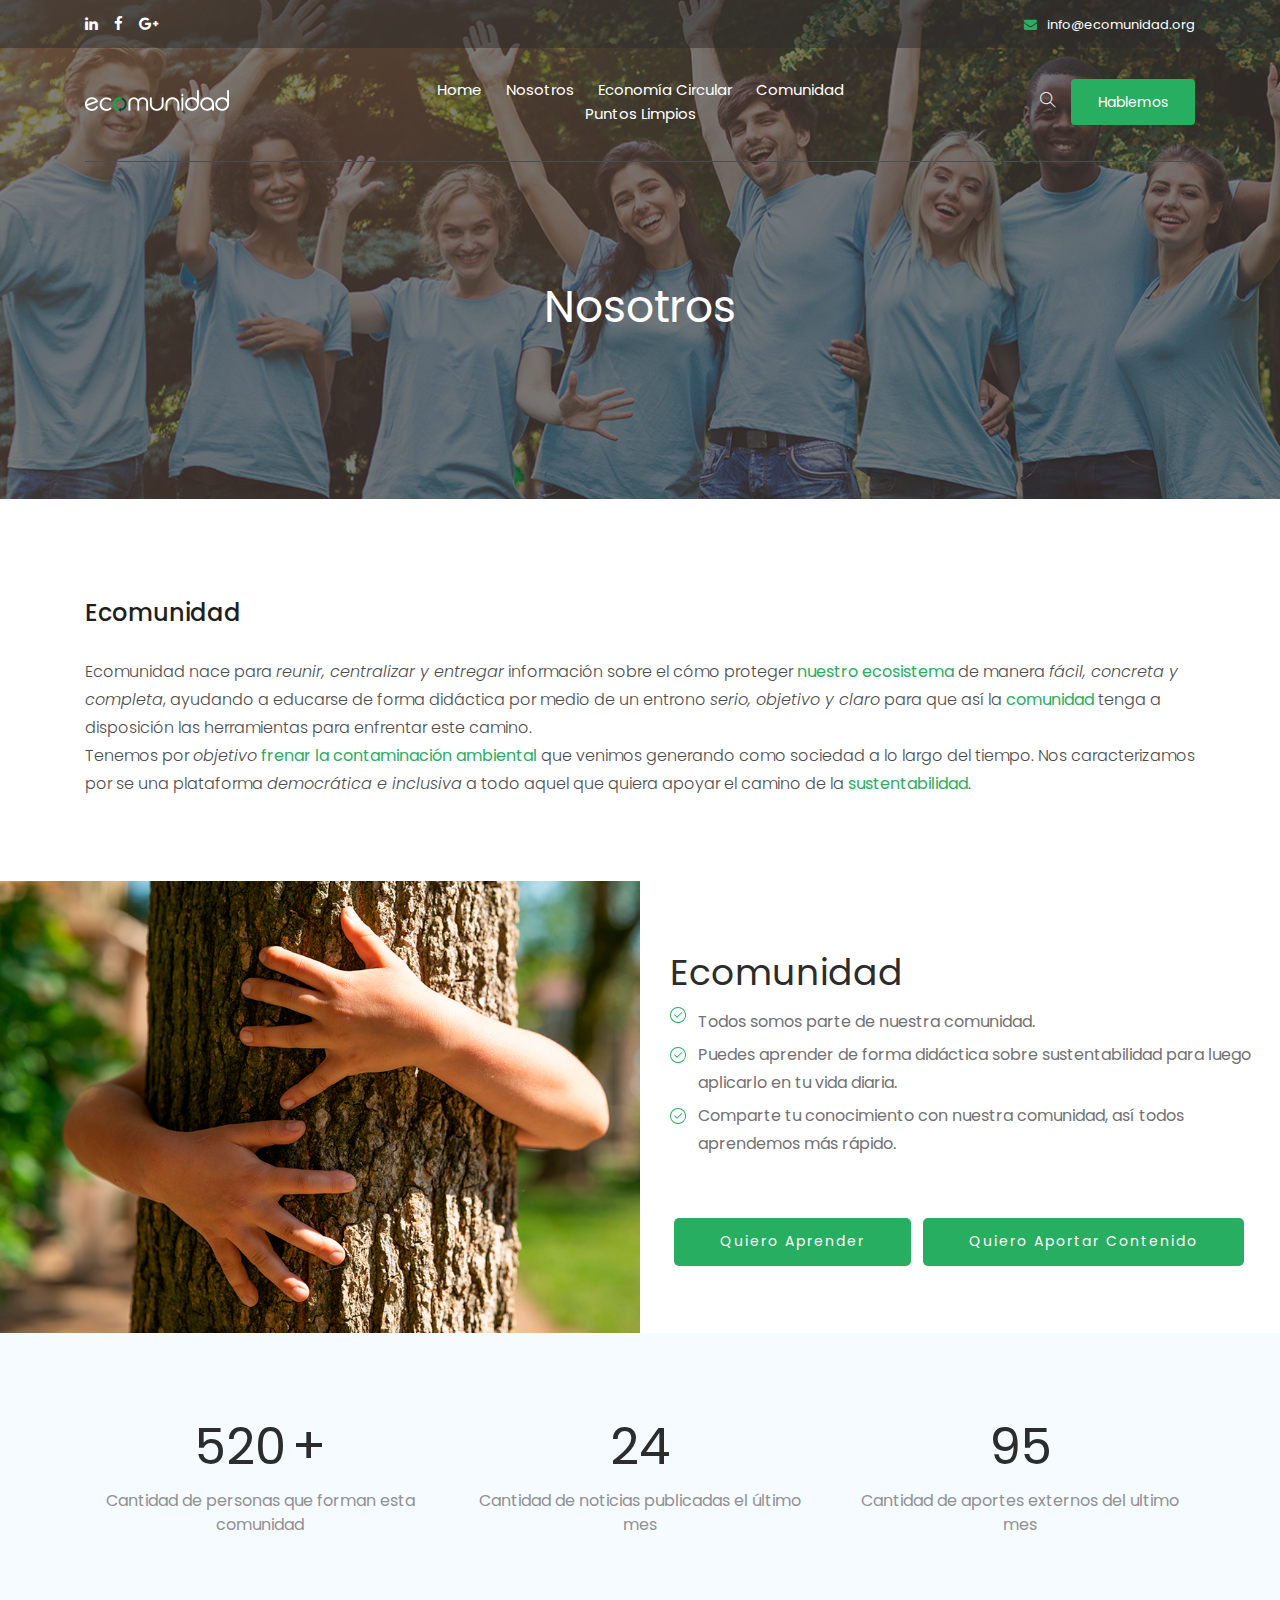
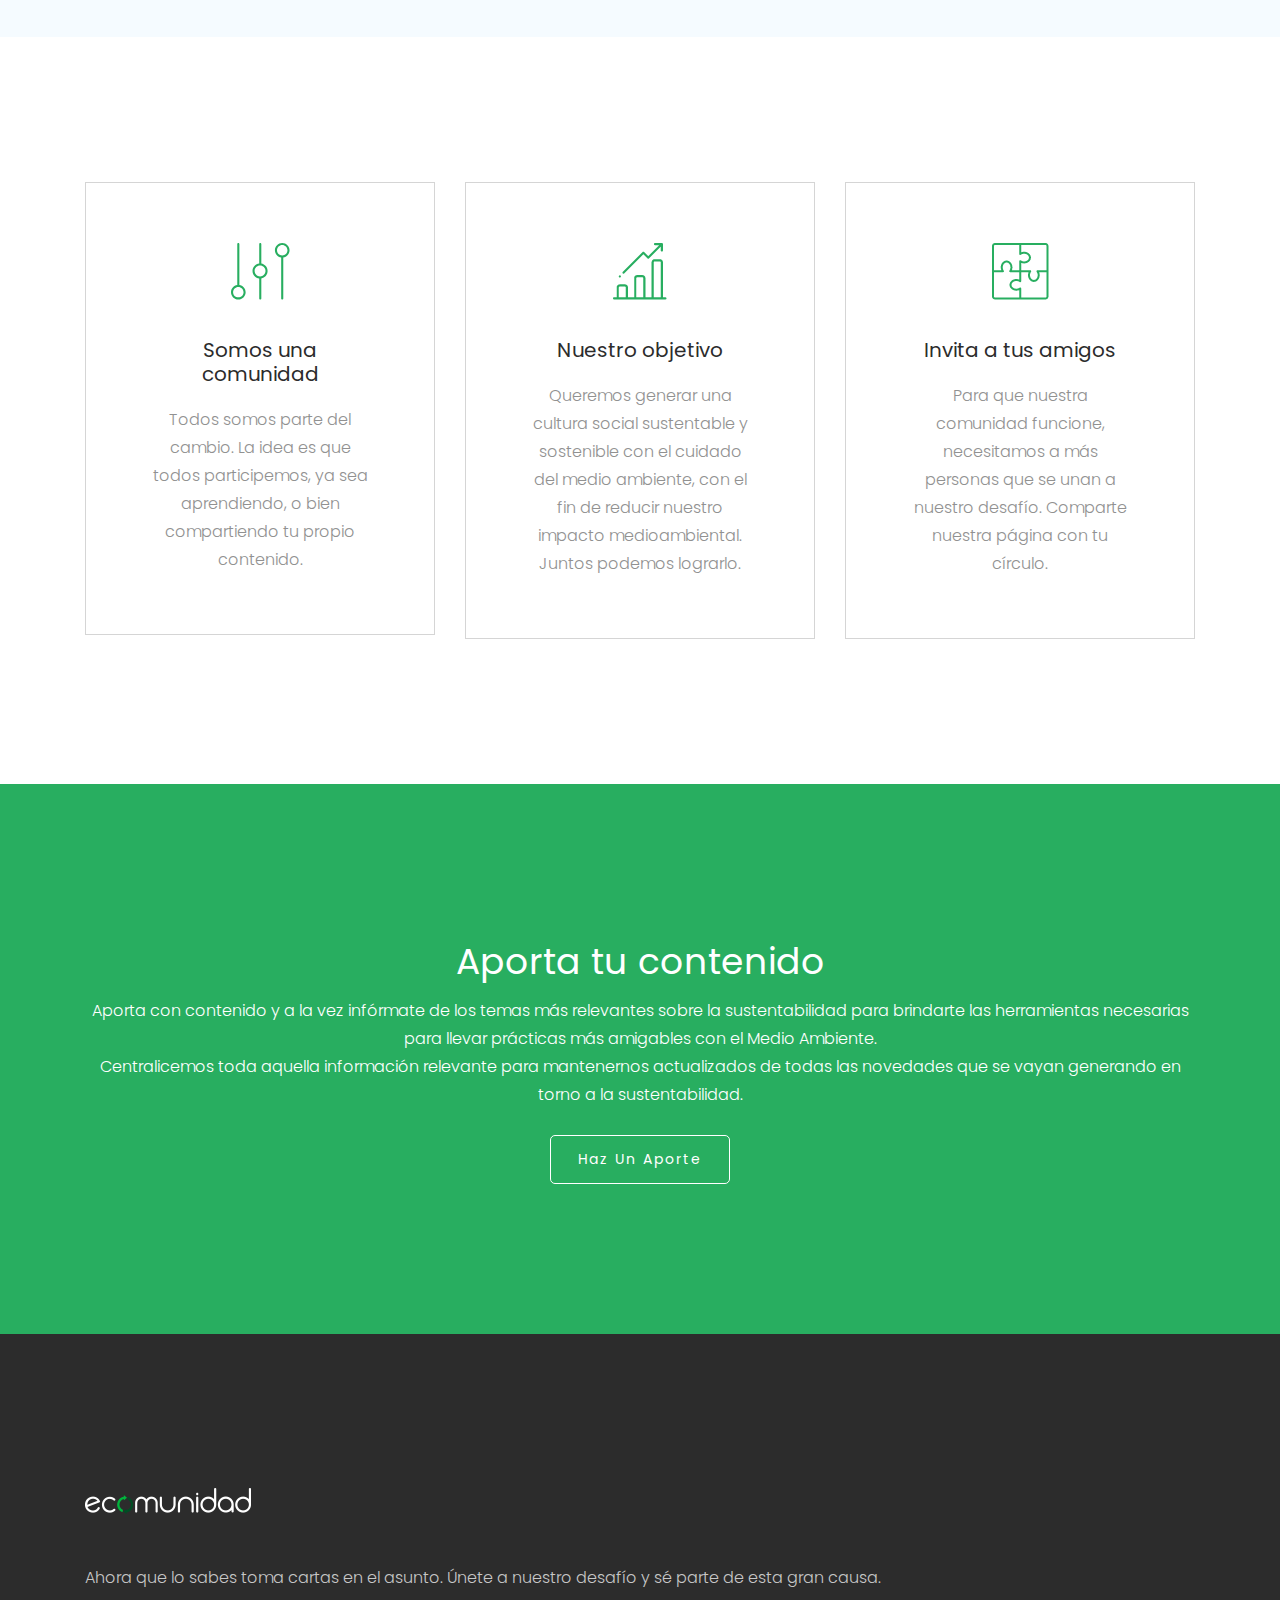
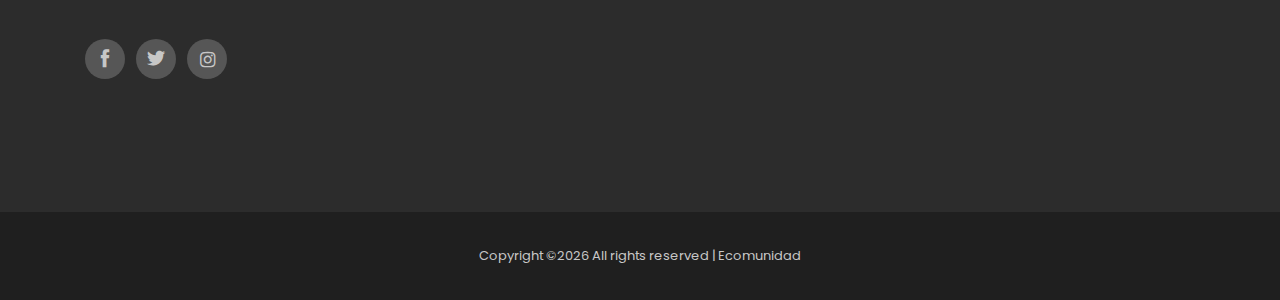
==== about.html @ 22c50f8a "creacion del repositorio" ====
<!doctype html>
<html class="no-js" lang="zxx">

<head>
    <meta charset="utf-8">
    <meta http-equiv="x-ua-compatible" content="ie=edge">
    <title>ecomunidad</title>
    <meta name="description"
        content="Ecomunidad tiene como objetivo recolectar, clasificar, depurar y disponibilizar de manera amigable toda la información que existe sobre cómo reutilizar, reducir y reciclar distintos elementos">
    <meta name="keywords"
        content="sustentabilidad, medioambiente, sustentable, ecologia,reciclaje, sostenibilidad, chile, ecofriendly, zerowaste, naturaleza, reciclar, economiacircular, sostenible, cambioclimatico, reutilizar, ecologico, nature, eco, ecolog, educacionambiental, sustainability, sostenible, compostar, compostaje, compost, plastico, contaminacion, punto limpio, punto sustentable, green">
    <meta name="viewport" content="width=device-width, initial-scale=1">

    <!-- <link rel="manifest" href="site.webmanifest"> -->
    <link rel="shortcut icon" type="image/x-icon" href="img/favicon.png">
    <!-- Place favicon.ico in the root directory -->

    <!-- CSS here -->
    <link rel="stylesheet" href="css/bootstrap.min.css">
    <link rel="stylesheet" href="css/owl.carousel.min.css">
    <link rel="stylesheet" href="css/magnific-popup.css">
    <link rel="stylesheet" href="css/font-awesome.min.css">
    <link rel="stylesheet" href="css/themify-icons.css">
    <link rel="stylesheet" href="css/nice-select.css">
    <link rel="stylesheet" href="css/flaticon.css">
    <link rel="stylesheet" href="css/gijgo.css">
    <link rel="stylesheet" href="css/animate.css">
    <link rel="stylesheet" href="css/slick.css">
    <link rel="stylesheet" href="css/slicknav.css">
    <link rel="stylesheet" href="css/style.css">
    <!-- <link rel="stylesheet" href="css/responsive.css"> -->
</head>

<body>
    <!--[if lte IE 9]>
<p class="browserupgrade">You are using an <strong>outdated</strong> browser. Please <a href="https://browsehappy.com/">upgrade your browser</a> to improve your experience and security.</p>
<![endif]-->

    <!-- header-start -->
    <header>
        <div class="header-area ">
            <div class="header-top_area d-none d-lg-block">
                <div class="container">
                    <div class="row">
                        <div class="col-xl-6 col-md-6 ">
                            <div class="social_media_links">
                                <a href="#">
                                    <i class="fa fa-linkedin"></i>
                                </a>
                                <a href="#">
                                    <i class="fa fa-facebook"></i>
                                </a>
                                <a href="#">
                                    <i class="fa fa-google-plus"></i>
                                </a>
                            </div>
                        </div>
                        <div class="col-xl-6 col-md-6">
                            <div class="short_contact_list">
                                <ul>
                                    <li><a href="#"> <i class="fa fa-envelope"></i> info@ecomunidad.org</a></li>
                                </ul>
                            </div>
                        </div>
                    </div>
                </div>
            </div>
            <div id="sticky-header" class="main-header-area">
                <div class="container">
                    <div class="header_bottom_border">
                        <div class="row align-items-center">
                            <div class="col-xl-3 col-lg-2">
                                <div class="logo">
                                    <a href="index.html">
                                        <img src="img/logo.png" alt="">
                                    </a>
                                </div>
                            </div>
                            <div class="col-xl-6 col-lg-7">
                                <div class="main-menu  d-none d-lg-block">
                                    <nav>
                                        <ul id="navigation">
                                            <li><a class="active" href="index.html">home</a></li>
                                            <li><a href="about.html">Nosotros</a></li>
                                            <li><a href="service.html">Economía Circular</a></li>
                                            <li><a href="single-blog.html">Comunidad</a></li>
                                            <li><a href="contact.html">Puntos Limpios</a></li>
                                        </ul>
                                    </nav>
                                </div>
                            </div>
                            <div class="col-xl-3 col-lg-3 d-none d-lg-block">
                                <div class="Appointment">
                                    <div class="search_button">
                                        <a href="#">
                                            <i class="ti-search"></i>
                                        </a>
                                    </div>
                                    <div class="book_btn d-none d-lg-block">
                                        <a class="popup-with-form" href="#test-form">Hablemos</a>
                                    </div>
                                </div>
                            </div>
                            <div class="col-12">
                                <div class="mobile_menu d-block d-lg-none"></div>
                            </div>
                        </div>
                    </div>

                </div>
            </div>
        </div>
    </header>
    <!-- header-end -->
    <!-- bradcam_area  -->
    <div class="bradcam_area bradcam_bg_1">
        <div class="container">
            <div class="row">
                <div class="col-xl-12">
                    <div class="bradcam_text text-center">
                        <h3>Nosotros

                        </h3>
                    </div>
                </div>
            </div>
        </div>
    </div>
    <!--/ bradcam_area  -->


    <!-- Start Sample Area -->
    <section class="sample-text-area">
        <div class="container box_1170">
            <h3 class="text-heading">Ecomunidad</h3>
            <p class="sample-text">
                Ecomunidad nace para <i>reunir, centralizar y entregar</i> información sobre el cómo proteger <b>nuestro
                    ecosistema</b> de manera <i>fácil, concreta y completa</i>, ayudando a educarse de forma didáctica
                por medio de un entrono <i>serio, objetivo y claro</i> para que así la <b>comunidad</b> tenga a
                disposición las herramientas para enfrentar este camino. <br>
                Tenemos por <i>objetivo</i> <b>frenar la contaminación ambiental</b> que venimos generando como sociedad
                a lo largo del tiempo. Nos caracterizamos por se una plataforma <i>democrática e inclusiva</i> a todo
                aquel que quiera apoyar el camino de la <b>sustentabilidad</b>.
            </p>
        </div>
    </section>
    <!-- End Sample Area -->

    <!-- about  -->
    <div class="about_area">
        <div class="container-fluid p-0">
            <div class="row no-gutters align-items-center">
                <div class="col-xl-6 col-lg-6">
                    <div class="about_image">
                        <img src="img/about/about.png" alt="">
                    </div>
                </div>
                <div class="col-xl-6 col-lg-6">
                    <div class="about_info">
                        <h3>Ecomunidad</h3>
                        <ul>
                            <li> Todos somos parte de nuestra comunidad. </li>
                            <li> Puedes aprender de forma didáctica sobre sustentabilidad para luego aplicarlo en tu
                                vida diaria. </li>
                            <li> Comparte tu conocimiento con nuestra comunidad, así todos aprendemos más rápido.</li>
                        </ul>

                        <div class="about_btn">
                            <a class="boxed-btn3" href="#">Quiero aprender</a>
                            <a class="boxed-btn3" href="#">Quiero aportar contenido</a>
                        </div>
                    </div>
                </div>
            </div>
        </div>
    </div>
    <!--/ about  -->

    <!-- counter  -->
    <div class="counter_area">
        <div class="container">
            <div class="row">
                <div class="col-xl-4 col-md-4">
                    <div class="single_counter text-center">
                        <h3> <span class="counter">520</span> <span>+</span> </h3>
                        <span>Cantidad de personas que forman esta comunidad</span>
                    </div>
                </div>
                <div class="col-xl-4 col-md-4">
                    <div class="single_counter text-center">
                        <h3> <span class="counter">24</span> </h3>
                        <span>Cantidad de noticias publicadas el último mes</span>
                    </div>
                </div>
                <div class="col-xl-4 col-md-4">
                    <div class="single_counter text-center">
                        <h3> <span class="counter">95</span> <span></span> </h3>
                        <span>Cantidad de aportes externos del ultimo mes</span>
                    </div>
                </div>
            </div>
        </div>
    </div>
    <!--/ counter  -->

    <!-- about wrap  -->
    <div class="about_wrap_area about_wrap_area2">
        <div class="container">
            <div class="row">
                <div class="col-xl-4 col-md-6 col-lg-4">
                    <div class="single_service_wrap text-center">
                        <img src="img/svg_icon/controls.png" alt="">
                        <h3>Somos una comunidad</h3>
                        <p>Todos somos parte del cambio. La idea es que todos participemos, ya sea aprendiendo, o bien
                            compartiendo tu propio contenido.</p>
                    </div>
                </div>
                <div class="col-xl-4 col-md-6 col-lg-4">
                    <div class="single_service_wrap text-center">
                        <img src="img/svg_icon/bar-chart.png" alt="">
                        <h3>Nuestro objetivo</h3>
                        <p>Queremos generar una cultura social sustentable y sostenible con el cuidado del medio
                            ambiente, con el fin de reducir nuestro impacto medioambiental. Juntos podemos lograrlo.</p>
                    </div>
                </div>
                <div class="col-xl-4 col-md-6 col-lg-4">
                    <div class="single_service_wrap text-center">
                        <img src="img/svg_icon/puzzle.png" alt="">
                        <h3>Invita a tus amigos</h3>
                        <p>Para que nuestra comunidad funcione, necesitamos a más personas que se unan a nuestro
                            desafío. Comparte nuestra página con tu círculo. </p>
                    </div>
                </div>
            </div>
        </div>
    </div>
    <!--/ about wrap  -->

    <!-- project  -->
    <div class="project_area">
        <div class="container">
            <div class="row">
                <div class="col-xl-12">
                    <div class="project_info text-center">
                        <h3>Aporta tu contenido</h3>
                        <p>Aporta con contenido y a la vez infórmate de los temas más relevantes sobre la
                            sustentabilidad para brindarte las
                            herramientas necesarias para llevar prácticas más amigables con el Medio Ambiente. <br>
                            Centralicemos toda aquella información relevante para mantenernos actualizados de todas las
                            novedades que se
                            vayan generando en torno a la sustentabilidad.</p>
                        <a href="#" class="boxed-btn3-white">Haz un aporte</a>
                    </div>
                </div>
            </div>
        </div>
    </div>
    <!--/ project  -->

    <!-- footer start -->
    <footer class="footer">
        <div class="footer_top">
            <div class="container">
                <div class="row">
                    <div class="col-xl-12 col-md-12 col-lg-12">
                        <div class="footer_widget">
                            <div class="footer_logo">
                                <a href="#">
                                    <img src="img/footer_logo.png" alt="">
                                </a>
                            </div>
                            <p>
                                Ahora que lo sabes toma cartas en el asunto. Únete a nuestro desafío y sé parte de esta
                                gran causa.
                            </p>
                            <div class="socail_links">
                                <ul>
                                    <li>
                                        <a href="#">
                                            <i class="ti-facebook"></i>
                                        </a>
                                    </li>
                                    <li>
                                        <a href="#">
                                            <i class="ti-twitter-alt"></i>
                                        </a>
                                    </li>
                                    <li>
                                        <a href="#">
                                            <i class="fa fa-instagram"></i>
                                        </a>
                                    </li>
                                </ul>
                            </div>
                        </div>
                    </div>

                </div>
            </div>
        </div>
        <div class="copy-right_text">
            <div class="container">
                <div class="footer_border"></div>
                <div class="row">
                    <div class="col-xl-12">
                        <p class="copy_right text-center">
                            <!-- Link back to Colorlib can't be removed. Template is licensed under CC BY 3.0. -->
                            Copyright &copy;<script>
                                document.write(new Date().getFullYear());
                            </script> All rights reserved | Ecomunidad</a>
                            <!-- Link back to Colorlib can't be removed. Template is licensed under CC BY 3.0. -->
                        </p>
                    </div>
                </div>
            </div>
        </div>
    </footer>
    <!--/ footer end  -->

    <!-- link that opens popup -->

    <!-- form itself end-->
    <form id="test-form" class="white-popup-block mfp-hide">
        <div class="popup_box ">
            <div class="popup_inner">
                <div class="popup_header">
                    <h3>Hablemos</h3>
                </div>
                <div class="custom_form">
                    <div class="row">
                        <div class="col-xl-12">
                            <input type="name" placeholder="Nombre y apellido">
                        </div>
                        <div class="col-xl-12">
                            <input type="email" placeholder="Email">
                        </div>
                        <div class="col-xl-12">
                            <textarea name="" id="" cols="30" rows="10" placeholder="Mensaje"></textarea>
                        </div>
                        <div class="col-xl-12">
                            <button type="submit" class="boxed-btn3">Enviar</button>
                        </div>
                    </div>
                </div>
            </div>
        </div>
    </form>
    <!-- form itself end -->

    <!-- JS here -->
    <script src="js/vendor/modernizr-3.5.0.min.js"></script>
    <script src="js/vendor/jquery-1.12.4.min.js"></script>
    <script src="js/popper.min.js"></script>
    <script src="js/bootstrap.min.js"></script>
    <script src="js/owl.carousel.min.js"></script>
    <script src="js/isotope.pkgd.min.js"></script>
    <script src="js/ajax-form.js"></script>
    <script src="js/waypoints.min.js"></script>
    <script src="js/jquery.counterup.min.js"></script>
    <script src="js/imagesloaded.pkgd.min.js"></script>
    <script src="js/scrollIt.js"></script>
    <script src="js/jquery.scrollUp.min.js"></script>
    <script src="js/wow.min.js"></script>
    <script src="js/nice-select.min.js"></script>
    <script src="js/jquery.slicknav.min.js"></script>
    <script src="js/jquery.magnific-popup.min.js"></script>
    <script src="js/plugins.js"></script>
    <script src="js/gijgo.min.js"></script>
    <script src="js/slick.min.js"></script>
    <!--contact js-->
    <script src="js/contact.js"></script>
    <script src="js/jquery.ajaxchimp.min.js"></script>
    <script src="js/jquery.form.js"></script>
    <script src="js/jquery.validate.min.js"></script>
    <script src="js/mail-script.js"></script>

    <script src="js/main.js"></script>
</body>

</html>
---- css/themify-icons.css ----
@font-face {
	font-family: 'themify';
	src:url('../fonts/themify.eot?-fvbane');
	src:url('../fonts/themify.eot?#iefix-fvbane') format('embedded-opentype'),
		url('../fonts/themify.woff?-fvbane') format('woff'),
		url('../fonts/themify.ttf?-fvbane') format('truetype'),
		url('../fonts/themify.svg?-fvbane#themify') format('svg');
	font-weight: normal;
	font-style: normal;
}

[class^="ti-"], [class*=" ti-"] {
	font-family: 'themify';
	/* speak: none; */
	font-style: normal;
	font-weight: normal;
	font-variant: normal;
	text-transform: none;
	line-height: 1;

	/* Better Font Rendering =========== */
	-webkit-font-smoothing: antialiased;
	-moz-osx-font-smoothing: grayscale;
}

.ti-wand:before {
	content: "\e600";
}
.ti-volume:before {
	content: "\e601";
}
.ti-user:before {
	content: "\e602";
}
.ti-unlock:before {
	content: "\e603";
}
.ti-unlink:before {
	content: "\e604";
}
.ti-trash:before {
	content: "\e605";
}
.ti-thought:before {
	content: "\e606";
}
.ti-target:before {
	content: "\e607";
}
.ti-tag:before {
	content: "\e608";
}
.ti-tablet:before {
	content: "\e609";
}
.ti-star:before {
	content: "\e60a";
}
.ti-spray:before {
	content: "\e60b";
}
.ti-signal:before {
	content: "\e60c";
}
.ti-shopping-cart:before {
	content: "\e60d";
}
.ti-shopping-cart-full:before {
	content: "\e60e";
}
.ti-settings:before {
	content: "\e60f";
}
.ti-search:before {
	content: "\e610";
}
.ti-zoom-in:before {
	content: "\e611";
}
.ti-zoom-out:before {
	content: "\e612";
}
.ti-cut:before {
	content: "\e613";
}
.ti-ruler:before {
	content: "\e614";
}
.ti-ruler-pencil:before {
	content: "\e615";
}
.ti-ruler-alt:before {
	content: "\e616";
}
.ti-bookmark:before {
	content: "\e617";
}
.ti-bookmark-alt:before {
	content: "\e618";
}
.ti-reload:before {
	content: "\e619";
}
.ti-plus:before {
	content: "\e61a";
}
.ti-pin:before {
	content: "\e61b";
}
.ti-pencil:before {
	content: "\e61c";
}
.ti-pencil-alt:before {
	content: "\e61d";
}
.ti-paint-roller:before {
	content: "\e61e";
}
.ti-paint-bucket:before {
	content: "\e61f";
}
.ti-na:before {
	content: "\e620";
}
.ti-mobile:before {
	content: "\e621";
}
.ti-minus:before {
	content: "\e622";
}
.ti-medall:before {
	content: "\e623";
}
.ti-medall-alt:before {
	content: "\e624";
}
.ti-marker:before {
	content: "\e625";
}
.ti-marker-alt:before {
	content: "\e626";
}
.ti-arrow-up:before {
	content: "\e627";
}
.ti-arrow-right:before {
	content: "\e628";
}
.ti-arrow-left:before {
	content: "\e629";
}
.ti-arrow-down:before {
	content: "\e62a";
}
.ti-lock:before {
	content: "\e62b";
}
.ti-location-arrow:before {
	content: "\e62c";
}
.ti-link:before {
	content: "\e62d";
}
.ti-layout:before {
	content: "\e62e";
}
.ti-layers:before {
	content: "\e62f";
}
.ti-layers-alt:before {
	content: "\e630";
}
.ti-key:before {
	content: "\e631";
}
.ti-import:before {
	content: "\e632";
}
.ti-image:before {
	content: "\e633";
}
.ti-heart:before {
	content: "\e634";
}
.ti-heart-broken:before {
	content: "\e635";
}
.ti-hand-stop:before {
	content: "\e636";
}
.ti-hand-open:before {
	content: "\e637";
}
.ti-hand-drag:before {
	content: "\e638";
}
.ti-folder:before {
	content: "\e639";
}
.ti-flag:before {
	content: "\e63a";
}
.ti-flag-alt:before {
	content: "\e63b";
}
.ti-flag-alt-2:before {
	content: "\e63c";
}
.ti-eye:before {
	content: "\e63d";
}
.ti-export:before {
	content: "\e63e";
}
.ti-exchange-vertical:before {
	content: "\e63f";
}
.ti-desktop:before {
	content: "\e640";
}
.ti-cup:before {
	content: "\e641";
}
.ti-crown:before {
	content: "\e642";
}
.ti-comments:before {
	content: "\e643";
}
.ti-comment:before {
	content: "\e644";
}
.ti-comment-alt:before {
	content: "\e645";
}
.ti-close:before {
	content: "\e646";
}
.ti-clip:before {
	content: "\e647";
}
.ti-angle-up:before {
	content: "\e648";
}
.ti-angle-right:before {
	content: "\e649";
}
.ti-angle-left:before {
	content: "\e64a";
}
.ti-angle-down:before {
	content: "\e64b";
}
.ti-check:before {
	content: "\e64c";
}
.ti-check-box:before {
	content: "\e64d";
}
.ti-camera:before {
	content: "\e64e";
}
.ti-announcement:before {
	content: "\e64f";
}
.ti-brush:before {
	content: "\e650";
}
.ti-briefcase:before {
	content: "\e651";
}
.ti-bolt:before {
	content: "\e652";
}
.ti-bolt-alt:before {
	content: "\e653";
}
.ti-blackboard:before {
	content: "\e654";
}
.ti-bag:before {
	content: "\e655";
}
.ti-move:before {
	content: "\e656";
}
.ti-arrows-vertical:before {
	content: "\e657";
}
.ti-arrows-horizontal:before {
	content: "\e658";
}
.ti-fullscreen:before {
	content: "\e659";
}
.ti-arrow-top-right:before {
	content: "\e65a";
}
.ti-arrow-top-left:before {
	content: "\e65b";
}
.ti-arrow-circle-up:before {
	content: "\e65c";
}
.ti-arrow-circle-right:before {
	content: "\e65d";
}
.ti-arrow-circle-left:before {
	content: "\e65e";
}
.ti-arrow-circle-down:before {
	content: "\e65f";
}
.ti-angle-double-up:before {
	content: "\e660";
}
.ti-angle-double-right:before {
	content: "\e661";
}
.ti-angle-double-left:before {
	content: "\e662";
}
.ti-angle-double-down:before {
	content: "\e663";
}
.ti-zip:before {
	content: "\e664";
}
.ti-world:before {
	content: "\e665";
}
.ti-wheelchair:before {
	content: "\e666";
}
.ti-view-list:before {
	content: "\e667";
}
.ti-view-list-alt:before {
	content: "\e668";
}
.ti-view-grid:before {
	content: "\e669";
}
.ti-uppercase:before {
	content: "\e66a";
}
.ti-upload:before {
	content: "\e66b";
}
.ti-underline:before {
	content: "\e66c";
}
.ti-truck:before {
	content: "\e66d";
}
.ti-timer:before {
	content: "\e66e";
}
.ti-ticket:before {
	content: "\e66f";
}
.ti-thumb-up:before {
	content: "\e670";
}
.ti-thumb-down:before {
	content: "\e671";
}
.ti-text:before {
	content: "\e672";
}
.ti-stats-up:before {
	content: "\e673";
}
.ti-stats-down:before {
	content: "\e674";
}
.ti-split-v:before {
	content: "\e675";
}
.ti-split-h:before {
	content: "\e676";
}
.ti-smallcap:before {
	content: "\e677";
}
.ti-shine:before {
	content: "\e678";
}
.ti-shift-right:before {
	content: "\e679";
}
.ti-shift-left:before {
	content: "\e67a";
}
.ti-shield:before {
	content: "\e67b";
}
.ti-notepad:before {
	content: "\e67c";
}
.ti-server:before {
	content: "\e67d";
}
.ti-quote-right:before {
	content: "\e67e";
}
.ti-quote-left:before {
	content: "\e67f";
}
.ti-pulse:before {
	content: "\e680";
}
.ti-printer:before {
	content: "\e681";
}
.ti-power-off:before {
	content: "\e682";
}
.ti-plug:before {
	content: "\e683";
}
.ti-pie-chart:before {
	content: "\e684";
}
.ti-paragraph:before {
	content: "\e685";
}
.ti-panel:before {
	content: "\e686";
}
.ti-package:before {
	content: "\e687";
}
.ti-music:before {
	content: "\e688";
}
.ti-music-alt:before {
	content: "\e689";
}
.ti-mouse:before {
	content: "\e68a";
}
.ti-mouse-alt:before {
	content: "\e68b";
}
.ti-money:before {
	content: "\e68c";
}
.ti-microphone:before {
	content: "\e68d";
}
.ti-menu:before {
	content: "\e68e";
}
.ti-menu-alt:before {
	content: "\e68f";
}
.ti-map:before {
	content: "\e690";
}
.ti-map-alt:before {
	content: "\e691";
}
.ti-loop:before {
	content: "\e692";
}
.ti-location-pin:before {
	content: "\e693";
}
.ti-list:before {
	content: "\e694";
}
.ti-light-bulb:before {
	content: "\e695";
}
.ti-Italic:before {
	content: "\e696";
}
.ti-info:before {
	content: "\e697";
}
.ti-infinite:before {
	content: "\e698";
}
.ti-id-badge:before {
	content: "\e699";
}
.ti-hummer:before {
	content: "\e69a";
}
.ti-home:before {
	content: "\e69b";
}
.ti-help:before {
	content: "\e69c";
}
.ti-headphone:before {
	content: "\e69d";
}
.ti-harddrives:before {
	content: "\e69e";
}
.ti-harddrive:before {
	content: "\e69f";
}
.ti-gift:before {
	content: "\e6a0";
}
.ti-game:before {
	content: "\e6a1";
}
.ti-filter:before {
	content: "\e6a2";
}
.ti-files:before {
	content: "\e6a3";
}
.ti-file:before {
	content: "\e6a4";
}
.ti-eraser:before {
	content: "\e6a5";
}
.ti-envelope:before {
	content: "\e6a6";
}
.ti-download:before {
	content: "\e6a7";
}
.ti-direction:before {
	content: "\e6a8";
}
.ti-direction-alt:before {
	content: "\e6a9";
}
.ti-dashboard:before {
	content: "\e6aa";
}
.ti-control-stop:before {
	content: "\e6ab";
}
.ti-control-shuffle:before {
	content: "\e6ac";
}
.ti-control-play:before {
	content: "\e6ad";
}
.ti-control-pause:before {
	content: "\e6ae";
}
.ti-control-forward:before {
	content: "\e6af";
}
.ti-control-backward:before {
	content: "\e6b0";
}
.ti-cloud:before {
	content: "\e6b1";
}
.ti-cloud-up:before {
	content: "\e6b2";
}
.ti-cloud-down:before {
	content: "\e6b3";
}
.ti-clipboard:before {
	content: "\e6b4";
}
.ti-car:before {
	content: "\e6b5";
}
.ti-calendar:before {
	content: "\e6b6";
}
.ti-book:before {
	content: "\e6b7";
}
.ti-bell:before {
	content: "\e6b8";
}
.ti-basketball:before {
	content: "\e6b9";
}
.ti-bar-chart:before {
	content: "\e6ba";
}
.ti-bar-chart-alt:before {
	content: "\e6bb";
}
.ti-back-right:before {
	content: "\e6bc";
}
.ti-back-left:before {
	content: "\e6bd";
}
.ti-arrows-corner:before {
	content: "\e6be";
}
.ti-archive:before {
	content: "\e6bf";
}
.ti-anchor:before {
	content: "\e6c0";
}
.ti-align-right:before {
	content: "\e6c1";
}
.ti-align-left:before {
	content: "\e6c2";
}
.ti-align-justify:before {
	content: "\e6c3";
}
.ti-align-center:before {
	content: "\e6c4";
}
.ti-alert:before {
	content: "\e6c5";
}
.ti-alarm-clock:before {
	content: "\e6c6";
}
.ti-agenda:before {
	content: "\e6c7";
}
.ti-write:before {
	content: "\e6c8";
}
.ti-window:before {
	content: "\e6c9";
}
.ti-widgetized:before {
	content: "\e6ca";
}
.ti-widget:before {
	content: "\e6cb";
}
.ti-widget-alt:before {
	content: "\e6cc";
}
.ti-wallet:before {
	content: "\e6cd";
}
.ti-video-clapper:before {
	content: "\e6ce";
}
.ti-video-camera:before {
	content: "\e6cf";
}
.ti-vector:before {
	content: "\e6d0";
}
.ti-themify-logo:before {
	content: "\e6d1";
}
.ti-themify-favicon:before {
	content: "\e6d2";
}
.ti-themify-favicon-alt:before {
	content: "\e6d3";
}
.ti-support:before {
	content: "\e6d4";
}
.ti-stamp:before {
	content: "\e6d5";
}
.ti-split-v-alt:before {
	content: "\e6d6";
}
.ti-slice:before {
	content: "\e6d7";
}
.ti-shortcode:before {
	content: "\e6d8";
}
.ti-shift-right-alt:before {
	content: "\e6d9";
}
.ti-shift-left-alt:before {
	content: "\e6da";
}
.ti-ruler-alt-2:before {
	content: "\e6db";
}
.ti-receipt:before {
	content: "\e6dc";
}
.ti-pin2:before {
	content: "\e6dd";
}
.ti-pin-alt:before {
	content: "\e6de";
}
.ti-pencil-alt2:before {
	content: "\e6df";
}
.ti-palette:before {
	content: "\e6e0";
}
.ti-more:before {
	content: "\e6e1";
}
.ti-more-alt:before {
	content: "\e6e2";
}
.ti-microphone-alt:before {
	content: "\e6e3";
}
.ti-magnet:before {
	content: "\e6e4";
}
.ti-line-double:before {
	content: "\e6e5";
}
.ti-line-dotted:before {
	content: "\e6e6";
}
.ti-line-dashed:before {
	content: "\e6e7";
}
.ti-layout-width-full:before {
	content: "\e6e8";
}
.ti-layout-width-default:before {
	content: "\e6e9";
}
.ti-layout-width-default-alt:before {
	content: "\e6ea";
}
.ti-layout-tab:before {
	content: "\e6eb";
}
.ti-layout-tab-window:before {
	content: "\e6ec";
}
.ti-layout-tab-v:before {
	content: "\e6ed";
}
.ti-layout-tab-min:before {
	content: "\e6ee";
}
.ti-layout-slider:before {
	content: "\e6ef";
}
.ti-layout-slider-alt:before {
	content: "\e6f0";
}
.ti-layout-sidebar-right:before {
	content: "\e6f1";
}
.ti-layout-sidebar-none:before {
	content: "\e6f2";
}
.ti-layout-sidebar-left:before {
	content: "\e6f3";
}
.ti-layout-placeholder:before {
	content: "\e6f4";
}
.ti-layout-menu:before {
	content: "\e6f5";
}
.ti-layout-menu-v:before {
	content: "\e6f6";
}
.ti-layout-menu-separated:before {
	content: "\e6f7";
}
.ti-layout-menu-full:before {
	content: "\e6f8";
}
.ti-layout-media-right-alt:before {
	content: "\e6f9";
}
.ti-layout-media-right:before {
	content: "\e6fa";
}
.ti-layout-media-overlay:before {
	content: "\e6fb";
}
.ti-layout-media-overlay-alt:before {
	content: "\e6fc";
}
.ti-layout-media-overlay-alt-2:before {
	content: "\e6fd";
}
.ti-layout-media-left-alt:before {
	content: "\e6fe";
}
.ti-layout-media-left:before {
	content: "\e6ff";
}
.ti-layout-media-center-alt:before {
	content: "\e700";
}
.ti-layout-media-center:before {
	content: "\e701";
}
.ti-layout-list-thumb:before {
	content: "\e702";
}
.ti-layout-list-thumb-alt:before {
	content: "\e703";
}
.ti-layout-list-post:before {
	content: "\e704";
}
.ti-layout-list-large-image:before {
	content: "\e705";
}
.ti-layout-line-solid:before {
	content: "\e706";
}
.ti-layout-grid4:before {
	content: "\e707";
}
.ti-layout-grid3:before {
	content: "\e708";
}
.ti-layout-grid2:before {
	content: "\e709";
}
.ti-layout-grid2-thumb:before {
	content: "\e70a";
}
.ti-layout-cta-right:before {
	content: "\e70b";
}
.ti-layout-cta-left:before {
	content: "\e70c";
}
.ti-layout-cta-center:before {
	content: "\e70d";
}
.ti-layout-cta-btn-right:before {
	content: "\e70e";
}
.ti-layout-cta-btn-left:before {
	content: "\e70f";
}
.ti-layout-column4:before {
	content: "\e710";
}
.ti-layout-column3:before {
	content: "\e711";
}
.ti-layout-column2:before {
	content: "\e712";
}
.ti-layout-accordion-separated:before {
	content: "\e713";
}
.ti-layout-accordion-merged:before {
	content: "\e714";
}
.ti-layout-accordion-list:before {
	content: "\e715";
}
.ti-ink-pen:before {
	content: "\e716";
}
.ti-info-alt:before {
	content: "\e717";
}
.ti-help-alt:before {
	content: "\e718";
}
.ti-headphone-alt:before {
	content: "\e719";
}
.ti-hand-point-up:before {
	content: "\e71a";
}
.ti-hand-point-right:before {
	content: "\e71b";
}
.ti-hand-point-left:before {
	content: "\e71c";
}
.ti-hand-point-down:before {
	content: "\e71d";
}
.ti-gallery:before {
	content: "\e71e";
}
.ti-face-smile:before {
	content: "\e71f";
}
.ti-face-sad:before {
	content: "\e720";
}
.ti-credit-card:before {
	content: "\e721";
}
.ti-control-skip-forward:before {
	content: "\e722";
}
.ti-control-skip-backward:before {
	content: "\e723";
}
.ti-control-record:before {
	content: "\e724";
}
.ti-control-eject:before {
	content: "\e725";
}
.ti-comments-smiley:before {
	content: "\e726";
}
.ti-brush-alt:before {
	content: "\e727";
}
.ti-youtube:before {
	content: "\e728";
}
.ti-vimeo:before {
	content: "\e729";
}
.ti-twitter:before {
	content: "\e72a";
}
.ti-time:before {
	content: "\e72b";
}
.ti-tumblr:before {
	content: "\e72c";
}
.ti-skype:before {
	content: "\e72d";
}
.ti-share:before {
	content: "\e72e";
}
.ti-share-alt:before {
	content: "\e72f";
}
.ti-rocket:before {
	content: "\e730";
}
.ti-pinterest:before {
	content: "\e731";
}
.ti-new-window:before {
	content: "\e732";
}
.ti-microsoft:before {
	content: "\e733";
}
.ti-list-ol:before {
	content: "\e734";
}
.ti-linkedin:before {
	content: "\e735";
}
.ti-layout-sidebar-2:before {
	content: "\e736";
}
.ti-layout-grid4-alt:before {
	content: "\e737";
}
.ti-layout-grid3-alt:before {
	content: "\e738";
}
.ti-layout-grid2-alt:before {
	content: "\e739";
}
.ti-layout-column4-alt:before {
	content: "\e73a";
}
.ti-layout-column3-alt:before {
	content: "\e73b";
}
.ti-layout-column2-alt:before {
	content: "\e73c";
}
.ti-instagram:before {
	content: "\e73d";
}
.ti-google:before {
	content: "\e73e";
}
.ti-github:before {
	content: "\e73f";
}
.ti-flickr:before {
	content: "\e740";
}
.ti-facebook:before {
	content: "\e741";
}
.ti-dropbox:before {
	content: "\e742";
}
.ti-dribbble:before {
	content: "\e743";
}
.ti-apple:before {
	content: "\e744";
}
.ti-android:before {
	content: "\e745";
}
.ti-save:before {
	content: "\e746";
}
.ti-save-alt:before {
	content: "\e747";
}
.ti-yahoo:before {
	content: "\e748";
}
.ti-wordpress:before {
	content: "\e749";
}
.ti-vimeo-alt:before {
	content: "\e74a";
}
.ti-twitter-alt:before {
	content: "\e74b";
}
.ti-tumblr-alt:before {
	content: "\e74c";
}
.ti-trello:before {
	content: "\e74d";
}
.ti-stack-overflow:before {
	content: "\e74e";
}
.ti-soundcloud:before {
	content: "\e74f";
}
.ti-sharethis:before {
	content: "\e750";
}
.ti-sharethis-alt:before {
	content: "\e751";
}
.ti-reddit:before {
	content: "\e752";
}
.ti-pinterest-alt:before {
	content: "\e753";
}
.ti-microsoft-alt:before {
	content: "\e754";
}
.ti-linux:before {
	content: "\e755";
}
.ti-jsfiddle:before {
	content: "\e756";
}
.ti-joomla:before {
	content: "\e757";
}
.ti-html5:before {
	content: "\e758";
}
.ti-flickr-alt:before {
	content: "\e759";
}
.ti-email:before {
	content: "\e75a";
}
.ti-drupal:before {
	content: "\e75b";
}
.ti-dropbox-alt:before {
	content: "\e75c";
}
.ti-css3:before {
	content: "\e75d";
}
.ti-rss:before {
	content: "\e75e";
}
.ti-rss-alt:before {
	content: "\e75f";
}
---- css/nice-select.css ----
.nice-select {
  -webkit-tap-highlight-color: transparent;
  background-color: #fff;
  border-radius: 5px;
  border: solid 1px #e8e8e8;
  box-sizing: border-box;
  clear: both;
  cursor: pointer;
  display: block;
  float: left;
  font-family: inherit;
  font-size: 14px;
  font-weight: normal;
  height: 42px;
  line-height: 40px;
  outline: none;
  padding-left: 18px;
  padding-right: 30px;
  position: relative;
  text-align: left !important;
  -webkit-transition: all 0.2s ease-in-out;
  transition: all 0.2s ease-in-out;
  -webkit-user-select: none;
     -moz-user-select: none;
      -ms-user-select: none;
          user-select: none;
  white-space: nowrap;
  width: auto; }
  .nice-select:hover {
    border-color: #dbdbdb; }
  .nice-select:active, .nice-select.open, .nice-select:focus {
    border-color: #999; }


  .nice-select.disabled {
    border-color: #ededed;
    color: #999;
    pointer-events: none; }
    .nice-select.disabled:after {
      border-color: #cccccc; }
  .nice-select.wide {
    width: 100%; }
    .nice-select.wide .list {
      left: 0 !important;
      right: 0 !important; }
  .nice-select.right {
    float: right; }
    .nice-select.right .list {
      left: auto;
      right: 0; }
  .nice-select.small {
    font-size: 12px;
    height: 36px;
    line-height: 34px; }
    .nice-select.small:after {
      height: 4px;
      width: 4px; }
    .nice-select.small .option {
      line-height: 34px;
      min-height: 34px; }
  .nice-select .list {
    background-color: #fff;
    border-radius: 5px;
    box-shadow: 0 0 0 1px rgba(68, 68, 68, 0.11);
    box-sizing: border-box;
    margin-top: 4px;
    opacity: 0;
    overflow: hidden;
    padding: 0;
    pointer-events: none;
    position: absolute;
    top: 100%;
    left: 0;
    -webkit-transform-origin: 50% 0;
        -ms-transform-origin: 50% 0;
            transform-origin: 50% 0;
    -webkit-transform: scale(0.75) translateY(-21px);
        -ms-transform: scale(0.75) translateY(-21px);
            transform: scale(0.75) translateY(-21px);
    -webkit-transition: all 0.2s cubic-bezier(0.5, 0, 0, 1.25), opacity 0.15s ease-out;
    transition: all 0.2s cubic-bezier(0.5, 0, 0, 1.25), opacity 0.15s ease-out;
    z-index: 9; }
    .nice-select .list:hover .option:not(:hover) {
      background-color: transparent !important; }
  .nice-select .option {
    cursor: pointer;
    font-weight: 400;
    line-height: 40px;
    list-style: none;
    min-height: 40px;
    outline: none;
    padding-left: 18px;
    padding-right: 29px;
    text-align: left;
    -webkit-transition: all 0.2s;
    transition: all 0.2s; }
    .nice-select .option:hover, .nice-select .option.focus, .nice-select .option.selected.focus {
      background-color: #f6f6f6; }
    .nice-select .option.selected {
      font-weight: bold; }
    .nice-select .option.disabled {
      background-color: transparent;
      color: #999;
      cursor: default; }

.no-csspointerevents .nice-select .list {
  display: none; }

.no-csspointerevents .nice-select.open .list {
  display: block; }





  /* ,,,,,,,,,,,,,,,, */


  .nice-select:after {
    content: "\e64b";
    display: block;
    height: 5px;
    margin-top: -5px;
    pointer-events: none;
    position: absolute;
    right: 30px;
    top: 8px;
    transition: all 0.15s ease-in-out;
    width: 5px;
    font-family: 'themify';
    color: #ddd; }

    .nice-select.open:after {
 }
    .nice-select.open .list {
      opacity: 1;
      pointer-events: auto;
      -webkit-transform: scale(1) translateY(0);
          -ms-transform: scale(1) translateY(0);
              transform: scale(1) translateY(0); }
---- css/flaticon.css ----
/*
  	Flaticon icon font: Flaticon
  	Creation date: 07/09/2019 08:07
  	*/

	  @font-face {
		font-family: "Flaticon";
		src: url("../fonts/Flaticon.eot");
		src: url("../fonts/Flaticon.eot");
		src: url("../fonts/Flaticon.eot?#iefix") format("embedded-opentype"),
			 url("../fonts/Flaticon.woff2") format("woff2"),
			 url("../fonts/Flaticon.woff") format("woff"),
			 url("../fonts/Flaticon.ttf") format("truetype"),
			 url("../fonts/Flaticon.svg#Flaticon") format("svg");
		font-weight: normal;
		font-style: normal;
	  }
	  
	  @media screen and (-webkit-min-device-pixel-ratio:0) {
		@font-face {
		  font-family: "Flaticon";
		  src: url("./Flaticon.svg#Flaticon") format("svg");
		}
	  }
	  
	  [class^="flaticon-"]:before, [class*=" flaticon-"]:before,
	  [class^="flaticon-"]:after, [class*=" flaticon-"]:after {   
		font-family: Flaticon;
			  font-size: 20px;
	  font-style: normal;
	  margin-left: 20px;
	  }
	  
	.flaticon-legal-paper:before {
		content: "\e001";
	}
	.flaticon-case:before {
		content: "\e002";
	}
	.flaticon-survey:before {
		content: "\e003";
	}
	.flaticon-bar-chart:before {
		content: "\e004";
	}
	.flaticon-controls:before {
		content: "\e005";
	}
	.flaticon-puzzle:before {
		content: "\e006";
	}
	.flaticon-right:before {
		content: "\e007";
	}
---- css/gijgo.css ----
.gj-button {
    background-color: #f5f5f5;
    border: 1px solid #ddd;
    color: #000;
    border-radius: 3px;
    padding: 6px 10px;
    cursor: pointer;
}

.gj-unselectable {
    -webkit-touch-callout: none;
    -webkit-user-select: none;
    -khtml-user-select: none;
    -moz-user-select: none;
    -ms-user-select: none;
    user-select: none;
}

.gj-row {
    display: -webkit-box;
    display: -ms-flexbox;
    display: flex;
    -ms-flex-wrap: wrap;
    flex-wrap: wrap;
}

.gj-margin-left-5 {
    margin-left: 5px;
}

.gj-margin-left-10 {
    margin-left: 10px;
}

.gj-width-full {
    width: 100%;
}

.gj-cursor-pointer {
    cursor: pointer;
}

.gj-text-align-center {
    text-align: center;
}

.gj-font-size-16 {
    font-size: 16px;
}

.gj-hidden {
    display: none;
}

/** Material Design */
.gj-button-md {
    background: 0 0;
    border: none;
    border-radius: 2px;
    color: rgba(0, 0, 0, 0.87);
    position: relative;
    height: 36px;
    margin: 0;
    min-width: 64px;
    padding: 0 16px;
    display: inline-block;
    font-family: "Roboto","Helvetica","Arial",sans-serif;
    font-size: 1rem;
    font-weight: 500;
    text-transform: uppercase;
    letter-spacing: 0;
    overflow: hidden;
    will-change: box-shadow;
    transition: box-shadow .2s cubic-bezier(.4,0,1,1),background-color .2s cubic-bezier(.4,0,.2,1),color .2s cubic-bezier(.4,0,.2,1);
    outline: none;
    cursor: pointer;
    text-decoration: none;
    text-align: center;
    line-height: 36px;
    vertical-align: middle;
    overflow: hidden;
    -webkit-user-select: none;
    -moz-user-select: none;
    -ms-user-select: none;
    user-select: none;
}

.gj-button-md:hover {
    background-color: rgba(158,158,158,.2);
}

.gj-button-md:disabled {
    color: rgba(0,0,0,.26);
    background: 0 0;
}

.gj-button-md .material-icons,
.gj-button-md .gj-icon {
    vertical-align: middle;
    /*font-size: 1.3rem;
    margin-right: 4px;*/
}

.gj-button-md.gj-button-md-icon {
    width: 24px;
    height: 31px;
    min-width: 24px;
    padding: 0px;
    display: table;
}

.gj-button-md.gj-button-md-icon .material-icons,
.gj-button-md.gj-button-md-icon .gj-icon {
    display: table-cell;
    margin-right: 0px;
    width: 24px;
    height: 24px;
}

.gj-button-md.active {
    background-color: rgba(158,158,158,.4);
}

.gj-button-md-group {
    position: relative;
    display: inline-block;
    vertical-align: middle;
}

.gj-textbox-md {
    border: none;
    border-bottom: 1px solid rgba(0,0,0,.42);
    display: block;
    font-family: "Helvetica","Arial",sans-serif;
    font-size: 16px;
    line-height: 16px;
    padding: 4px 0px;
    margin: 0;
    width: 100%;
    background: 0 0;
    text-align: left;
    color: rgba(0,0,0,.87);
}

.gj-textbox-md:focus,
.gj-textbox-md:active {
    border-bottom: 2px solid rgba(0,0,0,.42);
    outline: none;
}

.gj-textbox-md::placeholder {
    color: #8e8e8e;
}

.gj-textbox-md:-ms-input-placeholder {
    color: #8e8e8e;
}

.gj-textbox-md::-ms-input-placeholder {
    color: #8e8e8e;
}

.gj-md-spacer-24 {
    min-width: 24px;
    width: 24px;
    display: inline-block;
}

.gj-md-spacer-32 {
    min-width: 32px;
    width: 32px;
    display: inline-block;
}

.gj-modal {
    position: fixed;
    top: 0;
    right: 0;
    bottom: 0;
    left: 0;
    z-index: 1203;
    display: none;
    overflow: hidden;
    -webkit-overflow-scrolling: touch;
    outline: 0;
    background-color: rgba(0, 0, 0, 0.54118);
    transition: 200ms ease opacity;
    will-change: opacity;
}

/* List */
ul.gj-list li [data-role="wrapper"] {
    display: table;
    width: 100%;
}

ul.gj-list li [data-role="checkbox"] {
    display: table-cell;
    vertical-align:middle;
    text-align:center;
}

ul.gj-list li [data-role="image"] {
    display: table-cell;
    vertical-align:middle;
    text-align:center;
}

ul.gj-list li [data-role="display"] {
    display: table-cell;
    vertical-align:middle;
    cursor: pointer;
}

ul.gj-list li [data-role="display"]:empty:before {
  content: "\200b"; /* unicode zero width space character */
}

/* List - Bootstrap */
ul.gj-list-bootstrap {
    padding-left: 0px;
    margin-bottom: 0px;
}

ul.gj-list-bootstrap li {
    padding: 0px;
}

ul.gj-list-bootstrap li [data-role="wrapper"] {
    padding: 0px 10px;
}

ul.gj-list-bootstrap li [data-role="checkbox"] {
    width: 24px;
    padding: 3px;
}

ul.gj-list-bootstrap li [data-role="image"] {
    width: 24px;
    height: 24px;
}

ul.gj-list-bootstrap li [data-role="display"] {
    padding: 8px 0px 8px 4px;
}

.list-group-item.active ul li, .list-group-item.active:focus ul li, .list-group-item.active:hover ul li {
    text-shadow: none;
    color:initial;
}

/* List - Material Design */
ul.gj-list-md {
    padding: 0px;
    list-style: none;
    list-style-type: none;
    line-height: 24px;
    letter-spacing: 0;
    color: #616161; /* Gray 700 */
}

ul.gj-list-md li {
    display: list-item;
    list-style-type: none;
    padding: 0px;
    min-height: unset;
    box-sizing: border-box;
    align-items: center;
    cursor: default;
    overflow: hidden;

    font-family: "Roboto","Helvetica","Arial",sans-serif;
    font-size: 16px;
    font-weight: 400;
    letter-spacing: .04em;
    line-height: 1;
    
    -webkit-flex-direction: row;
    -ms-flex-direction: row;
    flex-direction: row;
    -webkit-flex-wrap: nowrap;
    -ms-flex-wrap: nowrap;
    flex-wrap: nowrap;
}

ul.gj-list-md li [data-role="checkbox"] {
    height: 24px;
    width: 24px;
}

ul.gj-list-md li [data-role="image"] {
    height: 24px;
    width: 24px;
}

ul.gj-list-md li [data-role="display"] {
    padding: 8px 0px 8px 5px;
    order: 0;
    flex-grow: 2;
    text-decoration: none;
    box-sizing: border-box;
    align-items: center;
    text-align: left;
    color: rgba(0,0,0,.87);
}

ul.gj-list-md li.disabled>[data-role="wrapper"]>[data-role="display"] {
    color: #9E9E9E; /* Gray 500 */
}

.gj-list-md-active {
    background: #e0e0e0;
    color: #3f51b5;
}


/* Picker */
.gj-picker {
    position: absolute;
    z-index: 1203;
    background-color: #fff;
}

.gj-picker .selected {
    color: #fff;
}

/* Material Design */
.gj-picker-md {
    font-family: "Roboto","Helvetica","Arial",sans-serif;
    font-size: 16px;
    font-weight: 400;
    letter-spacing: .04em;
    line-height: 1;
    color: rgba(0,0,0,.87);
    border: 1px solid #E0E0E0;
}

.gj-modal .gj-picker-md {
    border: 0px;
}

.gj-picker-md [role="header"] {
    color: rgba(255, 255, 255, 0.54);
    display: flex;
    background: #2196f3;
    align-items: baseline;
    user-select: none;
    justify-content: center;
}

.gj-picker-md [role="footer"] {
    float: right;
    padding: 10px;
}

.gj-picker-md [role="footer"] button.gj-button-md {
    color: #2196f3;
    font-weight: bold;
    font-size: 13px;
}

/* Bootstrap */
.gj-picker-bootstrap {
    border-radius: 4px;
    border: 1px solid #E0E0E0;
}

.gj-picker-bootstrap .selected {
    color: #888;
}

.gj-picker-bootstrap [role="header"] {
    background: #eee;
    color: #AAA;
}
@font-face {
    font-family: 'gijgo-material';
    src: url('../fonts/gijgo-material.eot?235541');
    src: url('../fonts/gijgo-material.eot?235541#iefix') format('embedded-opentype'), url('../fonts/gijgo-material.ttf?235541') format('truetype'), url('../fonts/gijgo-material.woff?235541') format('woff'), url('../fonts/gijgo-material.svg?235541#gijgo-material') format('svg');
    font-weight: normal;
    font-style: normal;
}

.gj-icon {
    /* use !important to prevent issues with browser extensions that change fonts */
    font-family: 'gijgo-material' !important;
    font-size: 24px;
    speak: none;
    font-style: normal;
    font-weight: normal;
    font-variant: normal;
    text-transform: none;
    line-height: 1;
    /* Enable Ligatures ================ */
    letter-spacing: 0;
    -webkit-font-feature-settings: "liga";
    -moz-font-feature-settings: "liga=1";
    -moz-font-feature-settings: "liga";
    -ms-font-feature-settings: "liga" 1;
    font-feature-settings: "liga";
    -webkit-font-variant-ligatures: discretionary-ligatures;
    font-variant-ligatures: discretionary-ligatures;
    /* Better Font Rendering =========== */
    -webkit-font-smoothing: antialiased;
    -moz-osx-font-smoothing: grayscale;
}

.gj-icon.undo:before {
    content: "\e900";
}

.gj-icon.vertical-align-top:before {
    content: "\e901";
}

.gj-icon.vertical-align-center:before {
    content: "\e902";
}

.gj-icon.vertical-align-bottom:before {
    content: "\e903";
}

.gj-icon.arrow-dropup:before {
    content: "\e904";
}

.gj-icon.clock:before {
    content: "\e905";
}

.gj-icon.refresh:before {
    content: "\e906";
}

.gj-icon.last-page:before {
    content: "\e907";
}

.gj-icon.first-page:before {
    content: "\e908";
}

.gj-icon.cancel:before {
    content: "\e909";
}

.gj-icon.clear:before {
    content: "\e90a";
}

.gj-icon.check-circle:before {
    content: "\e90b";
}

.gj-icon.delete:before {
    content: "\e90c";
}

.gj-icon.arrow-upward:before {
    content: "\e90d";
}

.gj-icon.arrow-forward:before {
    content: "\e90e";
}

.gj-icon.arrow-downward:before {
    content: "\e90f";
}

.gj-icon.arrow-back:before {
    content: "\e910";
}

.gj-icon.list-numbered:before {
    content: "\e911";
}

.gj-icon.list-bulleted:before {
    content: "\e912";
}

.gj-icon.indent-increase:before {
    content: "\e913";
}

.gj-icon.indent-decrease:before {
    content: "\e914";
}

.gj-icon.redo:before {
    content: "\e915";
}

.gj-icon.align-right:before {
    content: "\e916";
}

.gj-icon.align-left:before {
    content: "\e917";
}

.gj-icon.align-justify:before {
    content: "\e918";
}

.gj-icon.align-center:before {
    content: "\e919";
}

.gj-icon.strikethrough:before {
    content: "\e91a";
}

.gj-icon.italic:before {
    content: "\e91b";
}

.gj-icon.underlined:before {
    content: "\e91c";
}

.gj-icon.bold:before {
    content: "\e91d";
}

.gj-icon.arrow-dropdown:before {
    content: "\e91e";
}

.gj-icon.done:before {
    content: "\e91f";
}

.gj-icon.pencil:before {
    content: "\e920";
}

.gj-icon.minus:before {
    content: "\e921";
}

.gj-icon.plus:before {
    content: "\e922";
}

.gj-icon.chevron-up:before {
    content: "\e923";
}

.gj-icon.chevron-right:before {
    content: "\e924";
}

.gj-icon.chevron-down:before {
    content: "\e925";
}

.gj-icon.chevron-left:before {
    content: "\e926";
}

.gj-icon.event:before {
    content: "\e927";
}
.gj-draggable {
    cursor: move;
}
.gj-resizable-handle {
    position: absolute;
    font-size: 0.1px;
    display: block;
    -ms-touch-action: none;
    touch-action: none;
    z-index: 1203;
}

.gj-resizable-n {
    cursor: n-resize;
    height: 7px;
    width: 100%;
    top: -5px;
    left: 0;
}
.gj-resizable-e {
    cursor: e-resize;
    width: 7px;
    right: -5px;
    top: 0;
    height: 100%;
}
.gj-resizable-s {
    cursor: s-resize;
    height: 7px;
    width: 100%;
    bottom: -5px;
    left: 0;
}
.gj-resizable-w {
	cursor: w-resize;
	width: 7px;
	left: -5px;
	top: 0;
	height: 100%;
}
.gj-resizable-se {
	cursor: se-resize;
	width: 12px;
	height: 12px;
	right: 1px;
	bottom: 1px;
}
.gj-resizable-sw {
	cursor: sw-resize;
	width: 9px;
	height: 9px;
	left: -5px;
	bottom: -5px;
}
.gj-resizable-nw {
	cursor: nw-resize;
	width: 9px;
	height: 9px;
	left: -5px;
	top: -5px;
}
.gj-resizable-ne {
	cursor: ne-resize;
	width: 9px;
	height: 9px;
	right: -5px;
	top: -5px;
}

.gj-dialog-footer {
    position: absolute;
    bottom: 0px;
    width: 100%;
    margin-top: 0px;
}

.gj-dialog-scrollable [data-role="body"] {
    overflow-x: hidden;
    overflow-y: scroll;
}

/** Bootstrap 3 **/
.gj-dialog-bootstrap {
    overflow: hidden;
    z-index: 1202;
}

.gj-dialog-bootstrap [data-role="title"] {
    display: inline;
}
.gj-dialog-bootstrap [data-role="close"] {
    line-height: 1.42857143;
}

/** Bootstrap 4 **/
.gj-dialog-bootstrap4 {
    overflow: hidden;
    z-index: 1202;
}

.gj-dialog-bootstrap4 [data-role="title"] {
    display: inline;
}
.gj-dialog-bootstrap4 [data-role="close"] {
    line-height: 1.5;
}

/** Material Design **/
.gj-dialog-md {
    background-color: #FFF;
    overflow: hidden;
    border: none;
    box-shadow: 0 11px 15px -7px rgba(0,0,0,.2), 0 24px 38px 3px rgba(0,0,0,.14), 0 9px 46px 8px rgba(0,0,0,.12);
    box-sizing: border-box;
    position: relative;
    display: -webkit-box;
    display: -webkit-flex;
    display: -ms-flexbox;
    display: flex;
    -webkit-box-orient: vertical;
    -webkit-box-direction: normal;
    -webkit-flex-direction: column;
    -ms-flex-direction: column;
    flex-direction: column;
    -webkit-background-clip: padding-box;
    background-clip: padding-box;
    outline: 0;
    z-index: 1202;
}

.gj-dialog-md-header {
    padding: 24px 24px 0px 24px;
    font-family: "Roboto","Helvetica","Arial",sans-serif;
}

.gj-dialog-md-title {
    margin: 0;
    font-weight: 400;
    display: inline;
    line-height: 28px;
    font-size: 20px;
}

.gj-dialog-md-close {
    -webkit-appearance: none;
    padding: 0;
    cursor: pointer;
    background: 0 0;
    border: 0;
    float: right;
    line-height: 28px;
    font-size: 28px;
}

.gj-dialog-md-body {
    padding: 20px 24px 24px 24px;
    color: rgba(0,0,0,.54);
    font-family: "Helvetica","Arial",sans-serif;
    font-size: 14px;
    font-weight: 400;
    line-height: 20px;
}

.gj-dialog-md-footer {
    padding: 8px 8px 8px 24px;
    display: -webkit-flex;
    display: -ms-flexbox;
    display: flex;
    -webkit-flex-direction: row-reverse;
    -ms-flex-direction: row-reverse;
    flex-direction: row-reverse;
    -webkit-flex-wrap: wrap;
    -ms-flex-wrap: wrap;
    flex-wrap: wrap;

    box-sizing: border-box;
}

.gj-dialog-md-footer>*:first-child {
    margin-right: 0;
}

.gj-dialog-md-footer>* {
    margin-right: 8px;
    height: 36px;
}
DIV.gj-grid-wrapper {
    margin: auto;
    position: relative;
    clear:both;
    z-index: 1;
}

TABLE.gj-grid {
    margin: auto;    
    border-collapse: collapse;
    width: 100%;
    table-layout: fixed;
}

TABLE.gj-grid THEAD TH [data-role="selectAll"] {
    margin: auto;
}

TABLE.gj-grid THEAD TH [data-role="title"] {
    display: inline-block;
}

TABLE.gj-grid THEAD TH [data-role="sorticon"] {
    display: inline-block;
}

TABLE.gj-grid THEAD TH {
    overflow: hidden;
    text-overflow: ellipsis;
}

TABLE.gj-grid.autogrow-header-row THEAD TH {
    overflow: auto;
    text-overflow: initial;
    white-space: pre-wrap;
    -ms-word-break: break-word;
    word-break: break-word;
}

TABLE.gj-grid > tbody > tr > td {
    overflow: hidden;
    position: relative;
}

table.gj-grid tbody div[data-role="display"] {
    vertical-align: middle;
    text-indent: 0;
    white-space: pre-wrap;
    -ms-word-break: break-word;
    word-break: break-word;
}

table.gj-grid.fixed-body-rows tbody div[data-role="display"] {
    overflow: hidden;
    text-overflow: ellipsis;
    white-space: nowrap;
    -ms-word-break: initial;
    word-break: initial;
}

table.gj-grid tfoot DIV[data-role="display"] {
    vertical-align: middle;
    text-indent: 0;
    display: flex;
}

TABLE.gj-grid .fa {
    padding: 2px;
}

TABLE.gj-grid > tbody > tr > td > div {
    padding: 2px;
    overflow: hidden;
}

DIV.gj-grid-wrapper DIV.gj-grid-loading-cover
{
    background: #BBBBBB;
    opacity: 0.5;
    position: absolute;
    vertical-align: middle;
}

DIV.gj-grid-wrapper DIV.gj-grid-loading-text
{
    position: absolute;
    font-weight: bold;
}

/* Bootstrap Theme */
table.gj-grid-bootstrap thead th {
    background-color: #f5f5f5;
    vertical-align:middle;
}

table.gj-grid-bootstrap thead th [data-role="sorticon"] {
    margin-left: 5px;
}

table.gj-grid-bootstrap thead th [data-role="sorticon"] i.gj-icon,
table.gj-grid-bootstrap thead th [data-role="sorticon"] i.material-icons {
    position: absolute;
    font-size: 20px;
    top: 15px;
}

table.gj-grid-bootstrap tbody tr td div[data-role="display"] {
    padding: 0px;
}

.gj-grid-bootstrap-4 .gj-checkbox-bootstrap {
    display: inline-block;
    padding-top: 2px;
}

.gj-grid-bootstrap-4 tbody tr.active {
    background-color: rgba(0,0,0,.075);
}

/* Material Design Theme */
.gj-grid-md {
    position: relative;
    border: 1px solid #e0e0e0;
    border-collapse: collapse;
    white-space: nowrap;
    font-size: 13px;
    font-family: "Roboto","Helvetica","Arial",sans-serif;
    background-color: #fff;
}

.gj-grid-md td:first-of-type, .gj-grid-md th:first-of-type {
    padding-left: 24px;
}

.gj-grid-md th {
    position: relative;
    vertical-align: bottom;
    font-weight: 700;
    line-height: 31px;
    letter-spacing: 0;
    height: 56px;
    font-size: 12px;
    color: rgba(0,0,0,.54);
    padding-bottom: 8px;
    box-sizing: border-box;
    padding: 12px 18px;
    text-align: right;
}

.gj-grid-md td {
    position: relative;
    height: 48px;
    border-top: 1px solid #e0e0e0;
    border-bottom: 1px solid #e0e0e0;
    padding: 12px 18px;
    box-sizing: border-box;
    text-align: left;
    color: rgba(0,0,0,.87);
}

.gj-grid-md tbody tr {
    position: relative;
    height: 48px;
    transition-duration: .28s;
    transition-timing-function: cubic-bezier(.4,0,.2,1);
    transition-property: background-color;
}

.gj-grid-md tbody tr:hover {
    background-color: #EEEEEE; /* Gray 200 */
}

.gj-grid-md tbody tr.gj-grid-md-select {
    background-color: #F5F5F5; /* Grey 100 */
}


table.gj-grid-md thead th [data-role="sorticon"] {
    margin-left: 5px;
}

table.gj-grid-md thead th [data-role="sorticon"] i.gj-icon,
table.gj-grid-md thead th [data-role="sorticon"] i.material-icons {
    position: absolute;
    font-size: 16px;
    top: 19px;
}

table.gj-grid-md thead th.gj-grid-select-all {
    padding-bottom: 3px;
}
/* Hide all prioritized columns by default */
@media only all {
	th.display-1120,
	td.display-1120,
	th.display-960,
	td.display-960,
	th.display-800,
	td.display-800,
	th.display-640,
	td.display-640,
	th.display-480,
	td.display-480,
	th.display-320,
	td.display-320 {
		display: none;
	}
}

/* Show at 320px (20em x 16px) */
@media screen and (min-width: 20em) {
	TABLE.gj-grid-bootstrap th.display-320,
	TABLE.gj-grid-bootstrap td.display-320 {
		display: table-cell;
	}
}
/* Show at 480px (30em x 16px) */
@media screen and (min-width: 30em) {
	TABLE.gj-grid-bootstrap th.display-480,
	TABLE.gj-grid-bootstrap td.display-480 {
		display: table-cell;
	}
}
/* Show at 640px (40em x 16px) */
@media screen and (min-width: 40em) {
	TABLE.gj-grid-bootstrap th.display-640,
	TABLE.gj-grid-bootstrap td.display-640 {
		display: table-cell;
	}
}
/* Show at 800px (50em x 16px) */
@media screen and (min-width: 50em) {
	TABLE.gj-grid-bootstrap th.display-800,
	TABLE.gj-grid-bootstrap td.display-800 {
		display: table-cell;
	}
}
/* Show at 960px (60em x 16px) */
@media screen and (min-width: 60em) {
	TABLE.gj-grid-bootstrap th.display-960,
	TABLE.gj-grid-bootstrap td.display-960 {
		display: table-cell;
	}
}
/* Show at 1,120px (70em x 16px) */
@media screen and (min-width: 70em) {
	TABLE.gj-grid-bootstrap th.display-1120,
	TABLE.gj-grid-bootstrap td.display-1120 {
		display: table-cell;
	}
}

/* Material Design Theme */
.gj-grid-md tfoot tr th {
    padding-right: 14px;
}

.gj-grid-md tfoot tr[data-role="pager"] .gj-grid-mdl-pager-label {
    padding-left: 5px;
    padding-right: 5px;
}

.gj-grid-md tfoot tr[data-role="pager"] .gj-dropdown-md {
    margin-left: 12px;
}

.gj-grid-md tfoot tr[data-role="pager"] .gj-dropdown-md [role="presenter"] {
    font-size: 12px;
    font-weight: bold;
    color: rgba(0,0,0,.54);
}

.gj-grid-md tfoot tr[data-role="pager"] .gj-dropdown-md [role="presenter"] [role="display"] {
    text-align: right;
}

.gj-grid-md tfoot tr[data-role="pager"] .gj-grid-md-limit-select {
    margin-left: 10px;
    font-size: 12px;
    font-weight: bold;
    color: rgba(0,0,0,.54);
}

/* Bootstrap */
.gj-grid-bootstrap tfoot tr[data-role="pager"] th {
    line-height: 30px;
    background-color: #f5f5f5;
}

.gj-grid-bootstrap tfoot tr[data-role="pager"] th > div > div {
    margin-right: 5px;
}

.gj-grid-bootstrap tfoot tr[data-role="pager"] th > div > button {
    margin-right: 5px;
}

.gj-grid-bootstrap-4 tfoot tr[data-role="pager"] th > div button {
    height: 34px;
}

.gj-grid-bootstrap-4 tfoot tr[data-role="pager"] th div .gj-dropdown-bootstrap-4 .gj-dropdown-expander-mi .gj-icon {
    top: 5px;
}

.gj-grid-bootstrap-3 tfoot tr[data-role="pager"] th > div > input {
    margin-right: 5px;
    width: 40px;
    text-align: right;
    display: inline-block;
    font-weight: bold;
}

.gj-grid-bootstrap-4 tfoot tr[data-role="pager"] th > div > div.input-group {
    width: 40px;
}

.gj-grid-bootstrap-4 tfoot tr[data-role="pager"] th > div > div.input-group input {
    text-align: right;
    font-weight: bold;
    height: 34px;
    padding-top: 2px;
    padding-bottom: 6px;
}

.gj-grid-bootstrap tfoot tr[data-role="pager"] th > div > select {
    display: inline-block;
    margin-right: 5px;
    width: 60px;
}

.gj-grid-bootstrap tfoot tr[data-role="pager"] th .gj-dropdown-bootstrap .gj-list-bootstrap [data-role="display"] {
    line-height: 14px;
}

.gj-grid-bootstrap tfoot tr[data-role="pager"] th .gj-dropdown-bootstrap [role="presenter"] [role="display"] {
    font-weight: bold;
}

.gj-grid-bootstrap tfoot tr[data-role="pager"] th .gj-dropdown-bootstrap-3 [role="presenter"] {
    padding: 2px 8px;
}

.gj-grid-bootstrap tfoot tr[data-role="pager"] th .gj-dropdown-bootstrap-4 [role="presenter"] {
    padding: 1px 8px;
}
.gj-grid thead tr th div.gj-grid-column-resizer-wrapper {
    position: relative;
    width: 100%;
    height: 0px; 
    top: 0px; 
    left: 0px; 
    padding: 0px;
}

span.gj-grid-column-resizer {
    position: absolute;
    right: 0px;
    width: 10px;
    top: -100px;
    height: 300px;
    z-index: 1203;
    cursor: e-resize;
}

.gj-grid-resize-cursor {
    cursor: e-resize;
}
.gj-grid-md tbody tr.gj-grid-top-border td {
  border-top: 2px solid #777;
}
.gj-grid-md tbody tr.gj-grid-bottom-border td {
  border-bottom: 2px solid #777;
}

.gj-grid-bootstrap tbody tr.gj-grid-top-border td {
  border-top: 2px solid #777;
}
.gj-grid-bootstrap tbody tr.gj-grid-bottom-border td {
  border-bottom: 2px solid #777;
}
.gj-grid-md thead tr th.gj-grid-left-border,
.gj-grid-md tbody tr td.gj-grid-left-border
{
    border-left: 3px solid #777;
}
.gj-grid-md thead tr th.gj-grid-right-border,
.gj-grid-md tbody tr td.gj-grid-right-border
{
    border-right: 3px solid #777;
}

.gj-grid-bootstrap thead tr th.gj-grid-left-border,
.gj-grid-bootstrap tbody tr td.gj-grid-left-border
{
    border-left: 5px solid #ddd;
}
.gj-grid-bootstrap thead tr th.gj-grid-right-border,
.gj-grid-bootstrap tbody tr td.gj-grid-right-border
{
    border-right: 5px solid #ddd;
}
.gj-dirty {
    position: absolute;
    top: 0px;
    left: 0px;
    border-style: solid;
    border-width: 3px;
    border-color: #f00 transparent transparent #f00;
    padding: 0;
    overflow: hidden;
    vertical-align: top;
}

/* Material Design */
.gj-grid-md tbody tr td.gj-grid-management-column {
    padding: 3px;
}

.gj-grid-md tbody tr td[data-mode="edit"] {
    padding: 0px 18px;
}

.gj-grid-md tbody .gj-dropdown-md [role="presenter"] [role="display"] {
    padding: 0px;
}

/* Bootstrap */
.gj-grid-bootstrap tbody tr td[data-mode="edit"] {
    padding: 0px;
}

.gj-grid-bootstrap tbody tr td[data-mode="edit"] [data-role="edit"] {
    padding: 0px;
}

/* Bootstrap 3 */
.gj-grid-bootstrap-3 tbody tr td.gj-grid-management-column {
    padding: 3px;
}

.gj-grid-bootstrap-3 tbody tr td[data-mode="edit"] {
    height: 38px;
}

.gj-grid-bootstrap-3 tbody tr td[data-mode="edit"] [data-role="edit"] input[type="text"] {
    height: 37px;
    padding: 8px;
}

.gj-grid-bootstrap-3 tbody tr td[data-mode="edit"] .gj-dropdown-bootstrap [role="presenter"] {
    border: 0px;
    border-radius: 0px;
    height: 37px;
    padding-left: 8px;
}

.gj-grid-bootstrap-3 tbody tr td[data-mode="edit"] .gj-datepicker-bootstrap {
    height: 37px;
}

.gj-grid-bootstrap-3 tbody tr td[data-mode="edit"] .gj-datepicker-bootstrap [role="input"] {
    height: 37px;
    border:0px;
    border-radius: 0px;
}

.gj-grid-bootstrap-3 tbody tr td[data-mode="edit"] .gj-datepicker-bootstrap [role="right-icon"] {
    border:0px;
    border-radius: 0px;
}

.gj-grid-bootstrap-3 tbody tr td[data-mode="edit"] .gj-checkbox-bootstrap {
    display: inline-block;
    padding-top: 10px;
    height: 32px;
}

/* Bootstrap 4 */
.gj-grid-bootstrap-4 tbody tr td.gj-grid-management-column {
    padding: 6px;
}

.gj-grid-bootstrap-4 tbody tr td[data-mode="edit"] [data-role="edit"] input[type="text"] {
    height: 48px;
    padding-left: 12px;
}

.gj-grid-bootstrap-4 tbody tr td[data-mode="edit"] .gj-dropdown-bootstrap [role="presenter"] {
    border: 0px;
    border-radius: 0px;
    height: 48px;
    padding-left: 12px;
    font-family: -apple-system,system-ui,BlinkMacSystemFont,"Segoe UI",Roboto,"Helvetica Neue",Arial,sans-serif;
}

.gj-grid-bootstrap-4 tbody tr td[data-mode="edit"] .gj-dropdown-bootstrap-4 [role="expander"].gj-dropdown-expander-mi .gj-icon,
.gj-grid-bootstrap-4 tbody tr td[data-mode="edit"] .gj-dropdown-bootstrap-4 [role="expander"].gj-dropdown-expander-mi .material-icons {
    top: 13px;
}

.gj-grid-bootstrap-4 tbody tr td[data-mode="edit"] .gj-datepicker-bootstrap {
    height: 48px;
}

.gj-grid-bootstrap-4 tbody tr td[data-mode="edit"] .gj-datepicker-bootstrap [role="input"] {
    height: 48px;
    border:0px;
    border-radius: 0px;
}

.gj-grid-bootstrap-4 tbody tr td[data-mode="edit"] .gj-datepicker-bootstrap [role="right-icon"] {
    background-color: #fff;
}

.gj-grid-bootstrap-4 tbody tr td[data-mode="edit"] .gj-datepicker-bootstrap [role="right-icon"] button {
    border: 0px;
    border-radius: 0px;
    width: 43px;
    position: relative;
}

.gj-grid-bootstrap-4 tbody tr td[data-mode="edit"] .gj-datepicker-bootstrap [role="right-icon"] .gj-icon,
.gj-grid-bootstrap-4 tbody tr td[data-mode="edit"] .gj-datepicker-bootstrap [role="right-icon"] .material-icons {
    top: 13px;
    left: 10px;
    font-size: 24px;
}

.gj-grid-bootstrap-4 tbody tr td[data-mode="edit"] .gj-checkbox-bootstrap {
    display: inline-block;
    padding-top: 15px;
    height: 42px;
}
.gj-grid-md thead tr[data-role="filter"] th {
    border-top: 1px solid #e0e0e0;
}

div.gj-grid-wrapper div.gj-grid-bootstrap-toolbar {
    background-color: #f5f5f5;
    padding: 8px;
    font-weight: bold;
    border: 1px solid #ddd;
}

div.gj-grid-wrapper div.gj-grid-bootstrap-4-toolbar {
    background-color: #f5f5f5;
    padding: 12px;
    font-weight: bold;
    border: 1px solid #ddd;
}

div.gj-grid-wrapper div.gj-grid-md-toolbar {
    font-weight: bold;
    font-size: 24px;
    font-family: "Helvetica","Arial",sans-serif;
    background-color: rgb(255, 255, 255);
    
    border-top: 1px solid #e0e0e0;
    border-left: 1px solid #e0e0e0;
    border-right: 1px solid #e0e0e0;
    border-bottom: 0px;
    border-collapse: collapse;

    padding: 0 18px 0px 18px;
    line-height: 56px;
}
table.gj-grid-scrollable tbody {
    overflow-y: auto;
    overflow-x: hidden;
    display: block;
}

/* Material Design */
table.gj-grid-md.gj-grid-scrollable {
    border-bottom: 0px;
}

table.gj-grid-md.gj-grid-scrollable tbody {
    border-right: 1px solid #e0e0e0;
    border-bottom: 1px solid #e0e0e0;
}

table.gj-grid-md.gj-grid-scrollable tfoot {
    border-bottom: 1px solid #e0e0e0;
}

/* Bootstrap 3 */
table.gj-grid-bootstrap.gj-grid-scrollable {
    border-bottom: 0px;
}

table.gj-grid-bootstrap.gj-grid-scrollable tbody {
    border-right: 1px solid #ddd;
    border-bottom: 1px solid #ddd;
}

table.gj-grid-bootstrap.gj-grid-scrollable tbody tr[data-role="row"]:first-child td {
    border-top: 0px;
}

table.gj-grid-bootstrap.gj-grid-scrollable tbody tr[data-role="row"] td:first-child {
    border-left: 0px;
}

table.gj-grid-bootstrap.gj-grid-scrollable tbody tr[data-role="row"] td:last-child {
    border-right: 0px;
}

table.gj-grid-bootstrap.gj-grid-scrollable tfoot {
    border-bottom: 1px solid #ddd;
}

ul.gj-list li [data-role="spacer"] {
    display: table-cell;
}

ul.gj-list li [data-role="expander"] {
    display: table-cell;
    vertical-align:middle;
    text-align:center;
    cursor: pointer;
}

[data-type="tree"] ul li [data-role="expander"].gj-tree-material-icons-expander {
    width: 24px;
}

[data-type="tree"] ul li [data-role="expander"].gj-tree-font-awesome-expander {
    width: 24px;
}

[data-type="tree"] ul li [data-role="expander"].gj-tree-glyphicons-expander {
    width: 24px;
}

[data-type="tree"] ul li [data-role="expander"].gj-tree-glyphicons-expander .glyphicon {
    top: 4px;
    height: 24px;
}

/* Bootstrap Theme */
.gj-tree-bootstrap-3 ul.gj-list-bootstrap li {
    border: 0px;
    border-radius: 0px;
    color: #333;
}

.gj-tree-bootstrap-3 ul.gj-list-bootstrap li.active {
    color: #fff;
}

.gj-tree-bootstrap-3 ul.gj-list-bootstrap li.disabled {
    color: #777;
    background-color: #eee;
}

.gj-tree-bootstrap-4 ul.gj-list-bootstrap li {
    border: 0px;
    border-radius: 0px;
    color: #212529;
}

.gj-tree-bootstrap-4 ul.gj-list-bootstrap li.active {
    color: #fff;
}

.gj-tree-bootstrap-4 ul.gj-list-bootstrap li.disabled {
    color: #868e96;
}

.gj-tree-bootstrap-4 ul.gj-list-bootstrap li ul.gj-list-bootstrap {
    width: 100%;
}

.gj-tree-bootstrap-border ul.gj-list-bootstrap li {
    border: 1px solid #ddd;
}

.gj-tree-bootstrap-border ul.gj-list-bootstrap li ul.gj-list-bootstrap li {
    border-left: 0px;
    border-right: 0px;
}

.gj-tree-bootstrap-border ul.gj-list-bootstrap li:first-child {
    border-top-left-radius: 4px;
    border-top-right-radius: 4px;
}

.gj-tree-bootstrap-border ul.gj-list-bootstrap li:last-child {
    border-bottom-left-radius: 4px;
    border-bottom-right-radius: 4px;
}

.gj-tree-bootstrap-border ul.gj-list-bootstrap li ul.gj-list-bootstrap li:first-child {
    border-top-left-radius: 0px;
    border-top-right-radius: 0px;
}

.gj-tree-bootstrap-border ul.gj-list-bootstrap li ul.gj-list-bootstrap li:last-child {
    border-bottom: 0px;
    border-bottom-left-radius: 0px;
    border-bottom-right-radius: 0px;
}

ul.gj-list-bootstrap li [data-role="expander"].gj-tree-material-icons-expander {
    padding-top: 8px;
    padding-bottom: 4px;
}

ul.gj-list-bootstrap li [data-role="expander"].gj-tree-material-icons-expander .gj-icon {
    width: 24px;
    height: 24px;
}

/* Material Design Theme */
ul.gj-list-md li.disabled > [data-role="wrapper"] > [data-role="expander"] {
    color: #9E9E9E; /* Gray 500 */
}

.gj-tree-md-border ul.gj-list-md li {
    border: 1px solid #616161; /* Gray 700 */
    margin-bottom: -1px;
}

.gj-tree-md-border ul.gj-list-md li ul.gj-list-md li {
    border-left: 0px;
    border-right: 0px;
}

.gj-tree-md-border ul.gj-list-md li ul.gj-list-md li:last-child {
    border-bottom: 0px;
}
.gj-tree-drop-above {    
    border-top: 1px solid #000;
}

.gj-tree-drop-below {
    border-bottom: 1px solid #000;
}

.gj-tree-bootstrap-3 ul.gj-list-bootstrap li [data-role="wrapper"].drop-above {
    border-top: 2px solid #000;
}

.gj-tree-bootstrap-3 ul.gj-list-bootstrap li [data-role="wrapper"].drop-below {
    border-bottom: 2px solid #000;
}

.gj-tree-bootstrap-4 ul.gj-list-bootstrap li [data-role="wrapper"].drop-above {
    border-top: 2px solid #000;
}

.gj-tree-bootstrap-4 ul.gj-list-bootstrap li [data-role="wrapper"].drop-below {
    border-bottom: 2px solid #000;
}

.gj-tree-drag-el {
    padding: 0px;
    margin: 0px;
    z-index: 1203;
}

.gj-tree-drag-el li {
    padding: 0px;
    margin: 0px;
}

.gj-tree-drag-el [data-role="wrapper"] {
    cursor: move;
    display: table;
}

.gj-tree-drag-el [data-role="indicator"] {
    width: 14px;
    padding: 0px 3px;
    display: table-cell;
    vertical-align: middle;
    text-align: center;
}

.gj-tree-bootstrap-drag-el li.list-group-item {
    border: 0px;
    background: unset;
}

.gj-tree-bootstrap-drag-el [data-role="indicator"] {
    width: 24px;
    height: 24px;
    padding: 0px;
}

.gj-tree-md-drag-el [data-role="indicator"] {
    width: 24px;
    height: 24px;
    padding: 0px;
}
/* Bootstrap */
.gj-checkbox-bootstrap {
    min-width: 0;
    font-size: 0;
    font-weight: normal;
    margin: 0px;
    text-align: center;
    width: 18px;
    height: 18px;
    position: relative;
    display: inline;
}

.gj-checkbox-bootstrap input[type="checkbox"] {
    display: none;
    margin-bottom: -12px;
}

.gj-checkbox-bootstrap span {
    background: #fff;
    display: block;
    content: " ";
    width: 18px;
    height: 18px;
    line-height: 11px;
    font-size: 11px;
    padding: 2px;
    color: #555555;
    border: 1px solid #CCCCCC;
    border-radius: 3px;
    transition: box-shadow 0.2s linear, border-color 0.2s linear;
    cursor: pointer;
    margin: auto;
}

.gj-checkbox-bootstrap input[type="checkbox"]:focus + span:before {
    outline: 0;
    box-shadow: 0 0 0 0 #66afe9, 0 0 6px rgba(102, 175, 233, .6);
    border-color: #66afe9;
}

.gj-checkbox-bootstrap input[type="checkbox"][disabled] + span {
    opacity: 0.6;
    cursor: not-allowed;
}

/* Bootstrap 4 */
.gj-checkbox-bootstrap.gj-checkbox-bootstrap-4 span {
    line-height: 16px;
    padding: 0px;
}

.gj-checkbox-bootstrap-4.gj-checkbox-material-icons input[type="checkbox"]:checked + span:after {
    font-size: 16px;
}

.gj-checkbox-bootstrap-4.gj-checkbox-material-icons input[type="checkbox"]:indeterminate + span:after {
    font-size: 16px;
}

/* Material Design */
.gj-checkbox-md {
    min-width: 0;
    font-size: 0;
    font-weight: normal;
    margin: 0px;
    text-align: center;
    width: 16px;
    height: 16px;
    position: relative;
}

.gj-checkbox-md input[type="checkbox"] {
    display: none;
    margin-bottom: -12px;
}

.gj-checkbox-md span {
    display: inline-block;
    box-sizing: border-box;
    width: 16px;
    height: 16px;
    margin: 0;
    cursor: pointer;
    overflow: hidden;
    border: 2px solid #616161; /* Gray 700 */
    border-radius: 2px;
    z-index: 2;
}

.gj-checkbox-md input[type="checkbox"]:checked + span {
    border: 2px solid #536DFE; /* Indigo A200 */
}

.gj-checkbox-md input[type="checkbox"]:checked + span:after {
    color: #FFF;
    background-color: #536DFE; /* Indigo A200 */
    position: absolute;
    left: 1px;
    top: -15px;
}

.gj-checkbox-md input[type="checkbox"]:indeterminate + span {
    border: 2px solid #616161; /* Gray 700 */
}

.gj-checkbox-md input[type="checkbox"]:indeterminate + span:after {    
    color: #616161;/*color: rgba(0, 0, 0, 1);*/
    position: absolute;
    left: 1px;
    top: -15px;
}

.gj-checkbox-md input[type="checkbox"][disabled] + span {
    border: 2px solid #9E9E9E;
}

.gj-checkbox-md input[type="checkbox"][disabled] + span:after {
    background-color: #9E9E9E;
}

.gj-checkbox-md input[type="checkbox"][disabled]:indeterminate + span:after {
    color: #FFFFFF;
}

/* Material Icons */
.gj-checkbox-material-icons input[type="checkbox"]:checked + span:after {
    content: "\e91f";
    font-size: 14px;
    font-weight: bold;
    white-space: pre;
}

.gj-checkbox-material-icons input[type="checkbox"]:indeterminate + span:after {
    content: "\e921";
    font-size: 14px;
    font-weight: bold;
    white-space: pre;
}

/* Glyphicons */
.gj-checkbox-glyphicons input[type="checkbox"]:checked + span:after {
    display: inline-block;
    font-family: 'Glyphicons Halflings';
    content: "\e013 ";
}

.gj-checkbox-glyphicons input[type="checkbox"]:indeterminate + span:after {
    display: inline-block;
    font-family: 'Glyphicons Halflings';
    content: "\2212 ";
    padding-right: 1px;
}

/* fontawesome */
.gj-checkbox-fontawesome .fa {
    font-size: 14px;
}
.gj-checkbox-bootstrap.gj-checkbox-fontawesome .fa {
    line-height: 18px;
}

.gj-checkbox-fontawesome input[type="checkbox"]:checked + span:before {
    content: "\f00c ";
}

.gj-checkbox-fontawesome input[type="checkbox"]:indeterminate + span:before {
    content: "\f068 ";
}
.gj-editor [role="body"] {
    overflow: auto;
    outline: 0px solid transparent;
    box-sizing: border-box;
}

/* Material Design */
.gj-editor-md {
    padding: 7px;
    font-family: "Roboto","Helvetica","Arial",sans-serif;
    font-size: 14px;
    font-weight: 500;
    letter-spacing: 0;
    border: 1px solid rgba(158,158,158,.2);
}

.gj-editor-md [role="toolbar"] {
    margin-bottom: 7px;
}

.gj-editor-md [role="toolbar"] .gj-button-md {
    min-width: 54px;
    margin-right: 5px;
}

.gj-editor-md [role="toolbar"] .gj-button-md .gj-icon {
    width: 24px;
    height: 24px;
}

.gj-editor-md [role="body"] {
    border: 1px solid rgba(158,158,158,.2);
}

.gj-editor-md p {
    margin: 0;
    padding: 0;
}

.gj-editor-md blockquote {
    font-size: 14px;
}

/* Bootstrap */
.gj-editor-bootstrap {
    padding: 7px;
    border: 1px solid #eceeef;
}

.gj-editor-bootstrap [role="toolbar"] {
    margin-bottom: 7px;
}

.gj-editor-bootstrap [role="toolbar"] .btn-group {
    margin-right: 10px;
}

.gj-editor-bootstrap [role="toolbar"] button {
    height: 36px;
}

.gj-editor-bootstrap [role="body"] {
    border: 1px solid #eceeef;
}

.gj-editor-bootstrap p {
    margin: 0;
    padding: 0;
}

.gj-editor-bootstrap blockquote {
    font-size: 14px;
}
.gj-dropdown {
    position: relative;
    border-collapse: separate;
}

.gj-dropdown [role="presenter"] {
    display: table;
    cursor: pointer;
    outline: none;
    position: relative;
}

.gj-dropdown [role="presenter"] [role="display"] {
    display: table-cell;
    text-align: left;
    width: 100%;
}

.gj-dropdown [role="presenter"] [role="expander"] {
    display: table-cell;
    vertical-align:middle;
    text-align:center;
    width: 24px;
    height: 24px;
}

/* Material Design */
.gj-dropdown-md [role="presenter"] {
    font-family: "Roboto","Helvetica","Arial",sans-serif;
    font-size: 16px;
    font-weight: 400;
    letter-spacing: .04em;
    line-height: 1;
    color: rgba(0,0,0,.87);
    padding: 0px;
    border: 0px;
    border-bottom: 1px solid rgba(0,0,0,.42);
    background: transparent;
}

.gj-dropdown-md [role="presenter"]:focus,
.gj-dropdown-md [role="presenter"]:active {
    border-bottom: 2px solid rgba(0,0,0,.42);
}

.gj-dropdown-md [role="presenter"] [role="display"] {
    padding: 4px 0px;
    line-height: 18px;
}

.gj-dropdown-md [role="presenter"] [role="display"] .placeholder {
    color: #8e8e8e;
}

.gj-dropdown-list-md {
    position: absolute;
    top: 0px;
    left: 0px;
    background-color: #f5f5f5;
    color: #000;
    margin: 0px;
    z-index: 1203;
}

.gj-dropdown-list-md li:hover, .gj-dropdown-list-md li.active {
    background-color: #eee;
}

/* Bootstrap */
.gj-dropdown-bootstrap [role="presenter"] [role="display"] {
    padding-right: 5px;
}

.gj-dropdown-bootstrap [role="presenter"] [role="expander"] {
    padding-left: 5px;
}

.gj-dropdown-bootstrap [role="presenter"] [role="expander"].gj-dropdown-expander-mi {
    width: 24px;
}

.gj-dropdown-bootstrap-3 [role="presenter"] [role="display"] {
    line-height: 20px;
}

.gj-dropdown-bootstrap-3 [role="presenter"] [role="display"] .placeholder {
    color: #9999b3;
}

.gj-dropdown-bootstrap-3 [role="presenter"] [role="expander"] {
    width: 20px;
    height: 20px;
}

.gj-dropdown-bootstrap-3 [role="presenter"] [role="expander"].gj-dropdown-expander-mi .gj-icon,
.gj-dropdown-bootstrap-3 [role="presenter"] [role="expander"].gj-dropdown-expander-mi .material-icons {
    top: 5px;
    right: 10px;
    position: absolute;
}

.gj-dropdown-bootstrap-4 [role="presenter"] {
    border: 1px solid #ced4da;
}

.gj-dropdown-bootstrap-4 [role="presenter"] [role="display"] {
    line-height: 24px;
}

.gj-dropdown-bootstrap-4 [role="presenter"] [role="expander"].gj-dropdown-expander-mi .gj-icon,
.gj-dropdown-bootstrap-4 [role="presenter"] [role="expander"].gj-dropdown-expander-mi .material-icons {
    top: 7px;
    right: 10px;
    position: absolute;
}

.gj-dropdown-list-bootstrap {
    position: absolute;
    top: 32px;
    left: 0px;
    margin: 0px;
    z-index: 1203;
}
.gj-datepicker [role="input"]::-ms-clear {
    display: none;
}

.gj-datepicker [role="right-icon"] {
    cursor: pointer;
}

.gj-picker div[role="navigator"] {
    display: -webkit-box;
    display: -ms-flexbox;
    display: flex;
    -ms-flex-wrap: wrap;
    flex-wrap: wrap;
}

.gj-picker div[role="navigator"] div {
    cursor: pointer;
    position: relative;
    flex-basis: 0;
    -webkit-box-flex: 1;
    -ms-flex-positive: 1;
    flex-grow: 1;
    max-width: 100%;
}

.gj-picker div[role="navigator"] div[role="period"] {
    width: 100%;
    text-align: center;
}

/* Material Design */
.gj-datepicker-md {
    font-family: "Roboto","Helvetica","Arial",sans-serif;
    font-size: 16px;
    font-weight: 400;
    letter-spacing: .04em;
    line-height: 1;
    color: rgba(0,0,0,.87);
    position: relative;
}

.gj-datepicker-md [role="right-icon"] {
    position: absolute;
    right: 0px;
    top: 0px;
    font-size: 24px;
}

.gj-datepicker-md.small .gj-textbox-md {
    font-size: 14px;
}

.gj-datepicker-md.small .gj-icon {
    font-size: 22px;
}

.gj-datepicker-md.large .gj-textbox-md {
    font-size: 18px;
}

.gj-datepicker-md.large .gj-icon {
    font-size: 28px;
}

.gj-picker-md.datepicker [role="header"] {
    padding: 20px 20px;
    display: block;
}

.gj-picker-md.datepicker [role="header"] [role="year"] {
    font-size: 17px;
    padding-bottom: 5px;
    cursor: pointer;
}

.gj-picker-md.datepicker [role="header"] [role="date"] {
    font-size: 36px;
    cursor: pointer;
}

.gj-picker-md div[role="navigator"] {
    height: 42px;
    line-height: 42px;
}

.gj-picker div[role="navigator"] div[role="period"] {
    font-weight: bold;
    font-size: 15px;
}

.gj-picker-md div[role="navigator"] div:first-child {
    max-width: 42px;
}

.gj-picker-md div[role="navigator"] div:last-child {
    max-width: 42px;
}

.gj-picker-md div[role="navigator"] div i.gj-icon,
.gj-picker-md div[role="navigator"] div i.material-icons {
    position: absolute;
    top: 8px;
}

.gj-picker-md div[role="navigator"] div:first-child i.gj-icon,
.gj-picker-md div[role="navigator"] div:first-child i.material-icons {
    left: 10px;
}

.gj-picker-md div[role="navigator"] div:last-child i.gj-icon,
.gj-picker-md div[role="navigator"] div:last-child i.material-icons {
    right: 11px;
}

.gj-picker-md table thead {
    color: #9E9E9E; /* Gray 500 */
}

.gj-picker-md table tr th div,
.gj-picker-md table tr td div {
    display: block;
    width: 40px;
    height: 40px;
    line-height: 40px;
    font-size: 13px;
    text-align: center;
    vertical-align: middle;
}

[type="year"].gj-picker-md table tr td div,
[type="decade"].gj-picker-md table tr td div,
[type="century"].gj-picker-md table tr td div {
    width: 73px;
    height: 73px;
    line-height: 73px;
    cursor: pointer;
}

.gj-picker-md table tr td.gj-cursor-pointer div:hover {
    background: #EEEEEE;
    border-radius: 50%;
    color: rgba(0,0,0,.87);
}

.gj-picker-md table tr td.other-month div,
.gj-picker-md table tr td.disabled div {
    color: #BDBDBD; /* Gray 400 */
}

.gj-picker-md table tr td.focused div {
    background: #E0E0E0; /* Gray 300 */
    border-radius: 50%;
}

.gj-picker-md table tr td.today div {
    color: #1976D2;
}

.gj-picker-md table tr td.selected.gj-cursor-pointer div {
    color: #FFFFFF;
    background: #1976D2; /* Blue 700 */
    border-radius: 50%;
}

.gj-picker-md table tr td.calendar-week div {
    font-weight: bold;
}

/* Bootstrap */
.gj-datepicker-bootstrap :focus,
.gj-datepicker-bootstrap :active {
    box-shadow: none;
}

.gj-picker-bootstrap {
    border: 1px solid rgba(0,0,0,0.15);
    border-radius: 4px;
    padding: 4px;
}

.gj-modal .gj-picker-bootstrap {
    padding: 0px;
}

.gj-picker-bootstrap.datepicker [role="header"] {
    padding: 10px 20px;
    display: block;
}

.gj-picker-bootstrap.datepicker [role="header"] [role="year"] {
    font-size: 15px;
    cursor: pointer;
}

.gj-picker-bootstrap [role="header"] [role="date"] {
    font-size: 24px;
    cursor: pointer;
}

.gj-modal .gj-picker-bootstrap.datepicker [role="body"] {
    padding: 15px;
}

.gj-picker-bootstrap div[role="navigator"] {
    height: 30px;
    line-height: 30px;
    text-align: center;
}

.gj-picker-bootstrap div[role="navigator"] div:first-child {
    max-width: 30px;
}

.gj-picker-bootstrap div[role="navigator"] div:last-child {
    max-width: 30px;
}

.gj-picker-bootstrap table tr td div,
.gj-picker-bootstrap table tr th div {
    display: block;
    width: 30px;
    height: 30px;
    line-height: 30px;
    text-align: center;
    vertical-align: middle;
}

[type="year"].gj-picker-bootstrap table tr td div,
[type="decade"].gj-picker-bootstrap table tr td div,
[type="century"].gj-picker-bootstrap table tr td div {
    width: 53px;
    height: 53px;
    line-height: 53px;
    cursor: pointer;
}

.gj-picker-bootstrap table tr th div i,
.gj-picker-bootstrap table tr th div span {
    line-height: 30px;
}

.gj-picker-bootstrap div[role="navigator"] .gj-icon,
.gj-picker-bootstrap div[role="navigator"] .material-icons {
    margin: 3px;
}

.gj-picker-bootstrap table tr td.focused div,
.gj-picker-bootstrap table tr td.gj-cursor-pointer div:hover {
    background: #EEEEEE;
    border-radius: 4px;
    color: #212529;
}

.gj-picker-bootstrap table tr td.today div {
    color: #204d74;
    font-weight: bold;
}

.gj-picker-bootstrap table tr td.selected.gj-cursor-pointer div {
    color: #fff;
    background-color: #204d74;
    border-color: #122b40;
    border-radius: 4px;
}

.gj-picker-bootstrap table tr td.other-month div,
.gj-picker-bootstrap table tr td.disabled div {
    color: #777;
}

/* Bootstrap 3 */
.gj-datepicker-bootstrap span[role="right-icon"].input-group-addon {
    border-top-left-radius: 0px;
    border-bottom-left-radius: 0px;
    border-top-right-radius: 4px;
    border-bottom-right-radius: 4px;
    border-left: 0px;
    position: relative;
    /*width: 38px;*/
}

.gj-datepicker-bootstrap span[role="right-icon"].input-group-addon .gj-icon,
.gj-datepicker-bootstrap span[role="right-icon"].input-group-addon .material-icons {
    position: absolute;
    top: 7px;
    left: 7px;
}

/* Bootstrap 4 */
.gj-datepicker-bootstrap [role="right-icon"] button {
    width: 38px;
    position: relative;
    border: 1px solid #ced4da;
}

.gj-datepicker-bootstrap [role="right-icon"] button:hover {
    color: #6c757d;
    background-color: transparent;
}

.gj-datepicker-bootstrap.input-group-sm [role="right-icon"] button {
    width: 30px;
}

.gj-datepicker-bootstrap.input-group-lg [role="right-icon"] button {
    width: 48px;
}

.gj-datepicker-bootstrap [role="right-icon"] button .gj-icon,
.gj-datepicker-bootstrap [role="right-icon"] button .material-icons {
    position: absolute;
    font-size: 21px;
    top: 9px;
    left: 9px;
}

.gj-datepicker-bootstrap.input-group-sm [role="right-icon"] button .gj-icon,
.gj-datepicker-bootstrap.input-group-sm [role="right-icon"] button .material-icons {
    top: 6px;
    left: 6px;
    font-size: 19px;
}

.gj-datepicker-bootstrap.input-group-lg [role="right-icon"] button .gj-icon,
.gj-datepicker-bootstrap.input-group-lg [role="right-icon"] button .material-icons {
    font-size: 27px;
    top: 10px;
    left: 10px;
}
.gj-timepicker [role="input"]::-ms-clear {
    display: none;
}

.gj-timepicker [role="right-icon"] {
    cursor: pointer;
}

.gj-picker.timepicker [role="header"] {
    font-size: 58px;
    padding: 20px 0;
    line-height: 58px;

    display: flex;
    align-items: baseline;
    user-select: none;
    justify-content: center;
}

.gj-picker.timepicker [role="header"] div {
    cursor: pointer;
    width: 66px;
    text-align: right;
}

.gj-picker [role="header"] [role="mode"] {
    position: relative;
    width: 0px;
}

.gj-picker [role="header"] [role="mode"] span {
    position: absolute;
    left: 7px;
    line-height: 18px;
    font-size: 18px;
}

.gj-picker [role="header"] [role="mode"] span[role="am"] {
    top: 7px;
}

.gj-picker [role="header"] [role="mode"] span[role="pm"] {
    bottom: 7px;
}

.gj-picker [role="body"] [role="dial"] {
    width: 256px;
    color: rgba(0, 0, 0, 0.87);
    height: 256px;
    position: relative;
    background: #eeeeee;
    border-radius: 50%;
    margin: 10px;
}

.gj-picker [role="body"] [role="hour"] {
    top: calc(50% - 16px);
    left: calc(50% - 16px);
    width: 32px;
    height: 32px;
    cursor: pointer;
    position: absolute;
    font-size: 14px;
    text-align: center;
    line-height: 32px;
    user-select: none;
    pointer-events: none;
}

.gj-picker [role="body"] [role="hour"].selected {
    color: rgba(255, 255, 255, 1);
}

.gj-picker [role="body"] [role="arrow"] {
    top: calc(50% - 1px);
    left: 50%;
    width: calc(50% - 20px);
    height: 2px;
    position: absolute;
    pointer-events: none;
    transform-origin: left center;
    transition: all 250ms cubic-bezier(0.4, 0, 0.2, 1);
    width: calc(50% - 52px);
}

.gj-picker .arrow-begin {
    top: -3px;
    left: -4px;
    width: 8px;
    height: 8px;
    position: absolute;
    border-radius: 50%;
}

.gj-picker .arrow-end {
    top: -15px;
    right: -16px;
    width: 0;
    height: 0;
    position: absolute;
    box-sizing: content-box;
    border-width: 16px;
    border-radius: 50%;
}

/* Material Design */
.gj-timepicker-md {
    font-family: "Roboto","Helvetica","Arial",sans-serif;
    font-size: 16px;
    font-weight: 400;
    letter-spacing: .04em;
    line-height: 1;
    color: rgba(0,0,0,.87);
    position: relative;
}

.gj-timepicker-md.small .gj-textbox-md {
    font-size: 14px;
}

.gj-timepicker-md.small .gj-icon {
    font-size: 22px;
}

.gj-timepicker-md.large .gj-textbox-md {
    font-size: 18px;
}

.gj-timepicker-md.large .gj-icon {
    font-size: 28px;
}

.gj-timepicker-md [role="right-icon"] {
    cursor: pointer;
    position: absolute;
    right: 0px;
    top: 0px;
    font-size: 24px;
}

.gj-picker-md .arrow-begin {
    background-color: #2196f3;
}
.gj-picker-md .arrow-end {
    border: 16px solid #2196f3;
}

.gj-picker-md [role="body"] [role="arrow"] {
    background-color: #2196f3;
}

/* Bootstrap */
.gj-timepicker-bootstrap :focus,
.gj-timepicker-bootstrap :active {
    box-shadow: none;
}

.gj-picker-bootstrap [role="body"] [role="arrow"] {
    background-color: #888;
}

.gj-picker-bootstrap .arrow-begin {
    background-color: #888;
}

.gj-picker-bootstrap .arrow-end {
    border: 16px solid #888;
}

/* Bootstrap 3 */
.gj-timepicker-bootstrap .input-group-addon {
    border-top-left-radius: 0px;
    border-bottom-left-radius: 0px;
    border-top-right-radius: 4px;
    border-bottom-right-radius: 4px;
    border-left: 0px;
    position: relative;
    width: 38px;
}

.gj-timepicker-bootstrap.input-group-sm .input-group-addon {
    width: 30px;
}

.gj-timepicker-bootstrap.input-group-lg .input-group-addon {
    width: 46px;
}

.gj-timepicker-bootstrap .input-group-addon .gj-icon,
.gj-timepicker-bootstrap .input-group-addon .material-icons {
    position: absolute;
    font-size: 21px;
    top: 6px;
    left: 8px;
}

.gj-timepicker-bootstrap.input-group-sm .input-group-addon .gj-icon,
.gj-timepicker-bootstrap.input-group-sm .input-group-addon .material-icons {
    font-size: 19px;
    top: 5px;
    left: 5px;
}

.gj-timepicker-bootstrap.input-group-lg .input-group-addon .gj-icon,
.gj-timepicker-bootstrap.input-group-lg .input-group-addon .material-icons {
    font-size: 27px;
    top: 10px;
    left: 10px;
}

/* Bootstrap 4 */
.gj-timepicker-bootstrap [role="right-icon"] button {
    width: 38px;
    position: relative;
}

.gj-timepicker-bootstrap.input-group-sm [role="right-icon"] button {
    width: 30px;
}

.gj-timepicker-bootstrap.input-group-lg [role="right-icon"] button {
    width: 48px;
}

.gj-timepicker-bootstrap [role="right-icon"] button .gj-icon,
.gj-timepicker-bootstrap [role="right-icon"] button .material-icons {
    position: absolute;
    font-size: 21px;
    top: 7px;
    left: 9px;
}

.gj-timepicker-bootstrap.input-group-sm [role="right-icon"] button .gj-icon,
.gj-timepicker-bootstrap.input-group-sm [role="right-icon"] button .material-icons {
    top: 4px;
    left: 6px;
    font-size: 19px;
}

.gj-timepicker-bootstrap.input-group-lg [role="right-icon"] button .gj-icon,
.gj-timepicker-bootstrap.input-group-lg [role="right-icon"] button .material-icons {
    font-size: 27px;
    top: 8px;
    left: 10px;
}
.gj-picker.datetimepicker [role="header"] [role="date"] {
    padding-bottom: 5px;
    text-align: center;
    cursor: pointer;
}

.gj-picker [role="switch"] {
    align-items: baseline;
    user-select: none;
    position: relative;
}

.gj-picker [role="switch"] [role="calendarMode"] {
    cursor: pointer;
    position: absolute;
    bottom: 2px;
    left: 0px;
}

.gj-picker [role="switch"] [role="time"] {
    width: 100%;
    text-align: center;
}

.gj-picker [role="switch"] [role="time"] div {
    display: inline;
    cursor: pointer;
}

.gj-picker [role="switch"] [role="calendarMode"] {
    cursor: pointer;
}

.gj-picker [role="switch"] [role="clockMode"] {
    position: absolute;
    right: 0px;
    bottom: 3px;
    cursor: pointer;
}

/* Material Design */
.gj-picker-md.datetimepicker [role="header"] {
    font-size: 36px;
    padding: 10px 20px;
    display: block;
}

.gj-picker-md [role="switch"] {
    color: rgba(255, 255, 255, 0.54);
    background: #2196f3;
    font-size: 32px;
}

/* Bootstrap */
.gj-picker-bootstrap.datetimepicker [role="header"] {
    font-size: 36px;
    padding: 10px 20px;
    display: block;
}

.gj-picker-bootstrap.datetimepicker [role="header"] [role="time"] {
    font-size: 22px;
}

.gj-slider {
    position: relative;
    padding: 8px 6px;
}

.gj-slider [role="track"] {
    width: 100%;
}

.gj-slider [role="progress"] {
    position: absolute;
    z-index: 1203;
}

.gj-slider [role="handle"] {
    position: absolute;
}

.gj-slider-md [role="track"] {
    display: -webkit-box;
    display: -ms-flexbox;
    display: flex;
    -webkit-box-orient: vertical;
    -webkit-box-direction: normal;
    -ms-flex-direction: column;
    flex-direction: column;
    -webkit-box-pack: center;
    -ms-flex-pack: center;
    justify-content: center;
    color: #fff;
    text-align: center;
    background-color: #e9ecef;
    height: 2px;
    background-color: rgba(0,0,0,.26);
}

.gj-slider-md [role="progress"] {
    display: -webkit-box;
    display: -ms-flexbox;
    display: flex;
    -webkit-box-orient: vertical;
    -webkit-box-direction: normal;
    -ms-flex-direction: column;
    flex-direction: column;
    -webkit-box-pack: center;
    -ms-flex-pack: center;
    justify-content: center;
    color: #fff;
    text-align: center;
    height: 2px;
    background-color: #536DFE; /* Indigo A200 */
    top: 8px;
    left: 6px;
}

.gj-slider-md [role="handle"] {
    top: 3px;
    left: 0px;
    width: 12px;
    height: 12px;
    background-color: #536DFE; /* Indigo A200 */
    filter: progid:DXImageTransform.Microsoft.gradient(startColorstr='#ff337ab7', endColorstr='#ff2e6da4', GradientType=0);
    filter: none;
    -webkit-box-shadow: inset 0 1px 0 rgba(255,255,255,.2), 0 1px 2px rgba(0,0,0,.05);
    box-shadow: inset 0 1px 0 rgba(255,255,255,.2), 0 1px 2px rgba(0,0,0,.05);
    border: 0px solid transparent;
    border-radius: 50%;
    cursor: pointer;
    z-index: 1204;
}

/* Bootstrap */
.gj-slider-bootstrap [role="track"] {
    border-radius: 4px;
    height: 10px;
}

.gj-slider-bootstrap [role="progress"] {
    height: 10px;
    border-radius: 4px;
    top: 8px;
    left: 6px;
    transition: none;
}

.gj-slider-bootstrap [role="handle"] {
    top: 2px;
    left: 0px;
    width: 20px;
    height: 20px;
    filter: progid:DXImageTransform.Microsoft.gradient(startColorstr='#ff337ab7', endColorstr='#ff2e6da4', GradientType=0);
    filter: none;
    -webkit-box-shadow: inset 0 1px 0 rgba(255,255,255,.2), 0 1px 2px rgba(0,0,0,.05);
    box-shadow: inset 0 1px 0 rgba(255,255,255,.2), 0 1px 2px rgba(0,0,0,.05);
    border: 0px solid transparent;
    border-radius: 50%;
    cursor: pointer;
    z-index: 1204;
}

.gj-slider-bootstrap-3 [role="handle"] {
    background-color: #337ab7;
    background-image: -webkit-linear-gradient(top, #337ab7 0%, #2e6da4 100%);
    background-image: -o-linear-gradient(top, #337ab7 0%, #2e6da4 100%);
    background-image: linear-gradient(to bottom, #337ab7 0%, #2e6da4 100%);
    background-repeat: repeat-x;
}

.gj-slider-bootstrap-4 [role="handle"] {
    background-color: #007bff;
    background-image: -webkit-linear-gradient(top, #007bff 0%, #2e6da4 100%);
    background-image: -o-linear-gradient(top, #007bff 0%, #2e6da4 100%);
    background-image: linear-gradient(to bottom, #007bff 0%, #2e6da4 100%);
    background-repeat: repeat-x;
}


.gj-colorpicker [role="right-icon"] {
    cursor: pointer;
}


/* Material Design */
.gj-colorpicker-md {
    font-family: "Roboto","Helvetica","Arial",sans-serif;
    font-size: 16px;
    font-weight: 400;
    letter-spacing: .04em;
    line-height: 1;
    color: rgba(0,0,0,.87);
    position: relative;
}

.gj-colorpicker-md [role="right-icon"] {
    position: absolute;
    right: 0px;
    top: 0px;
    font-size: 24px;
}

/* ...........
 */
 .gj-datepicker-md [role="right-icon"] {
    position: absolute;
    right: 0px;
    top: 0px;
    font-size: 16px;
    color: #919191;
    margin-right: 15px;
}
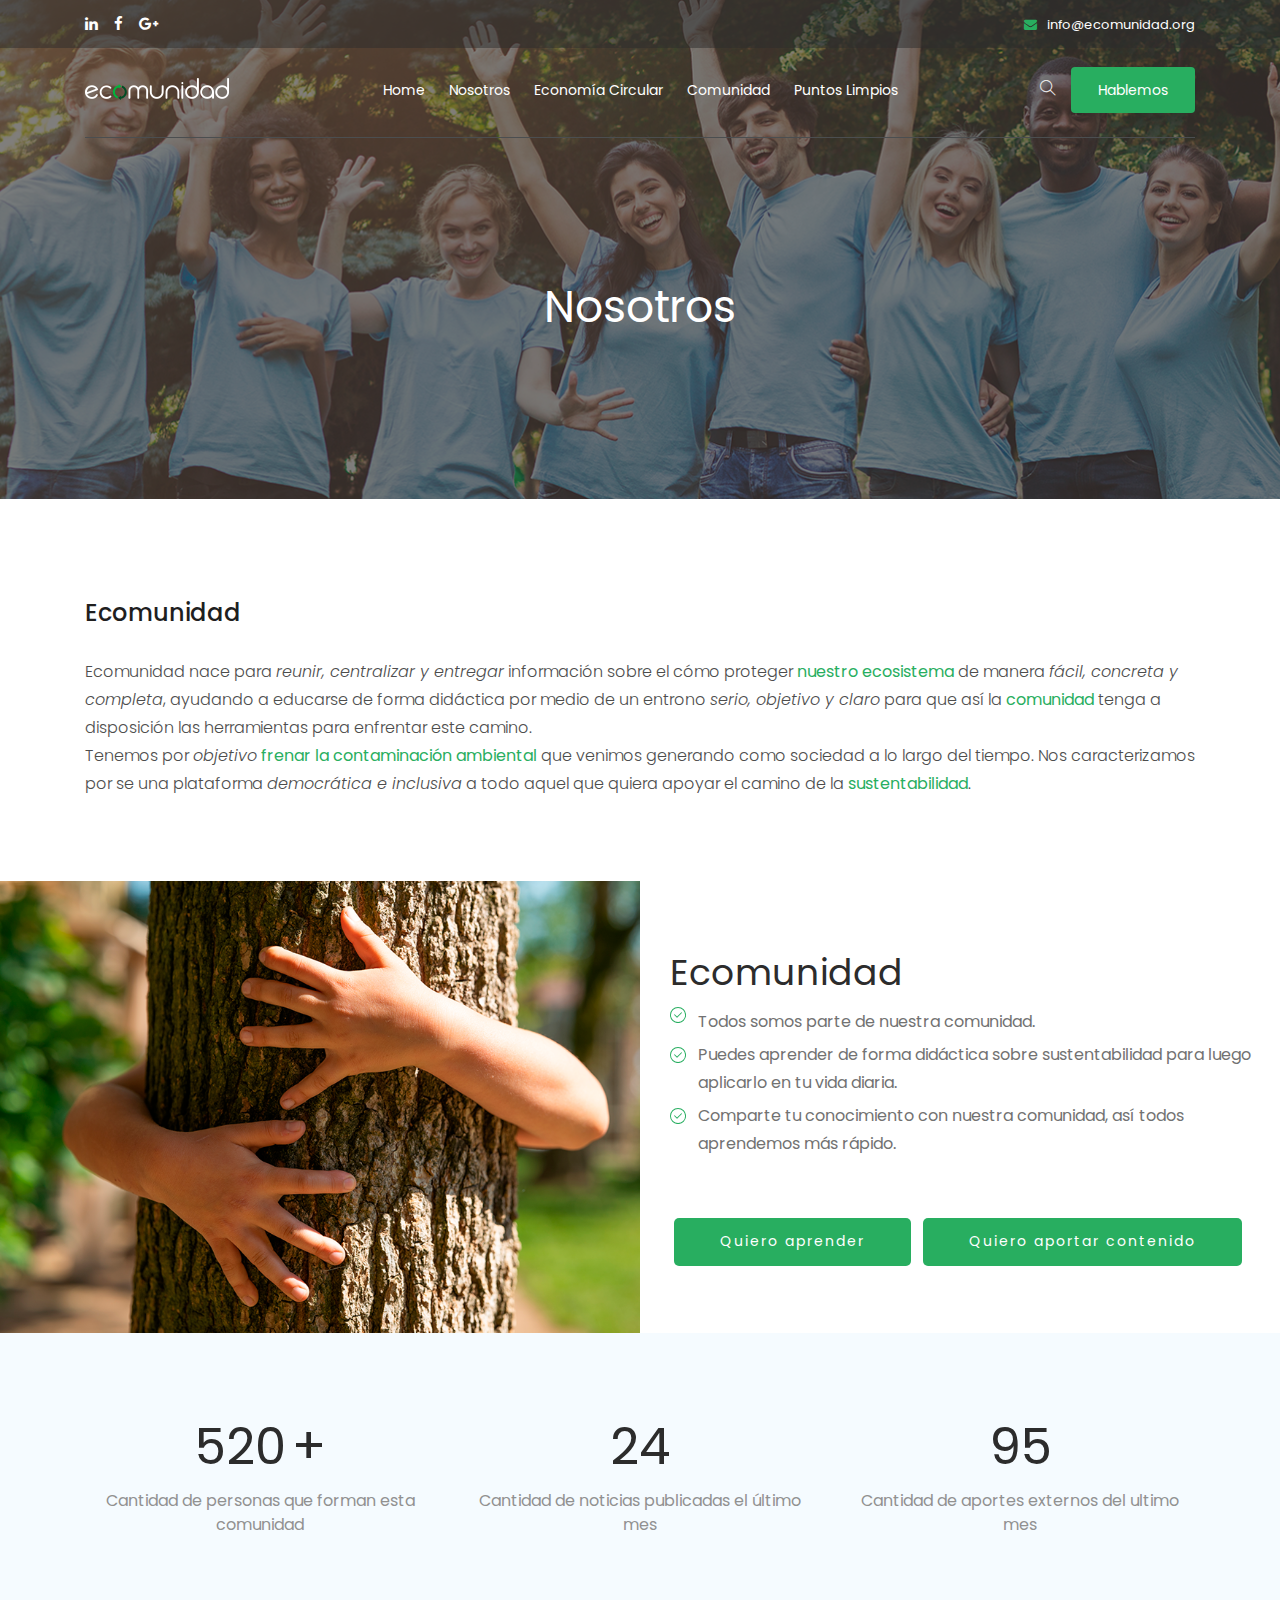
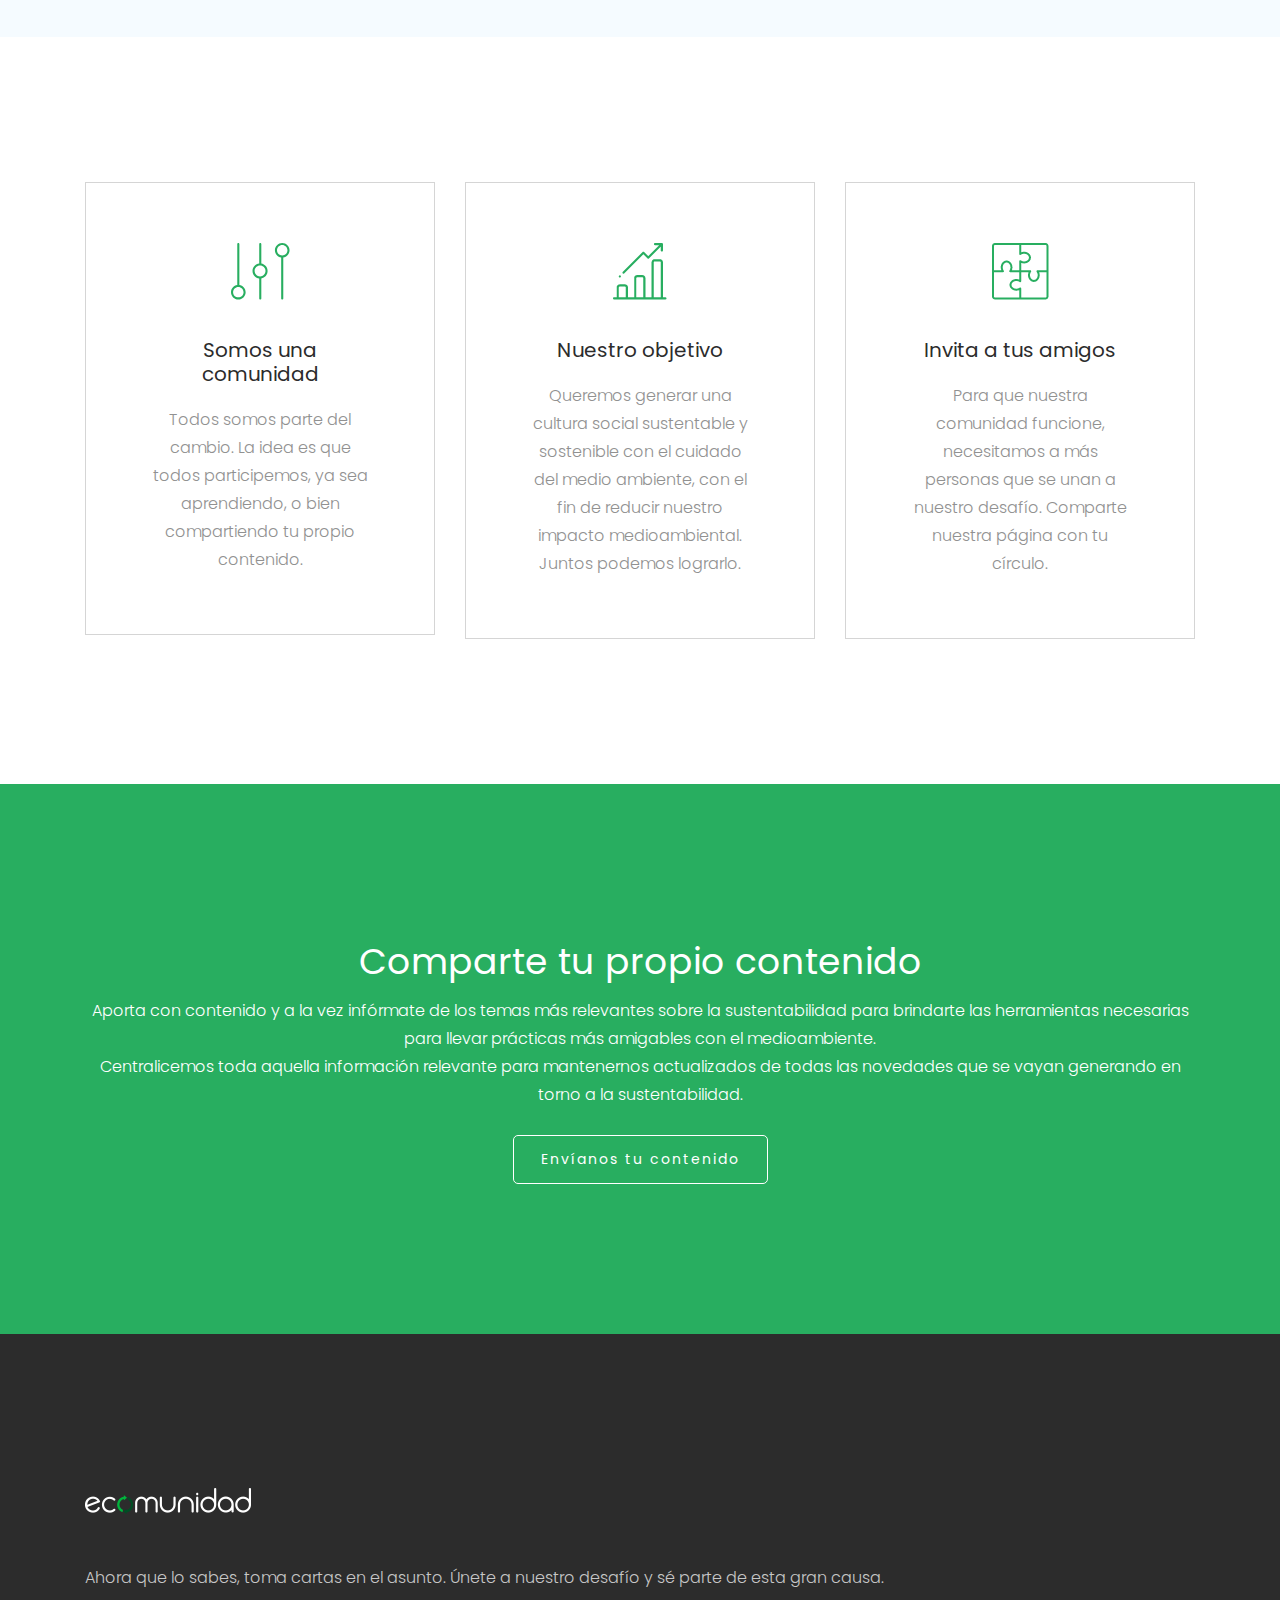
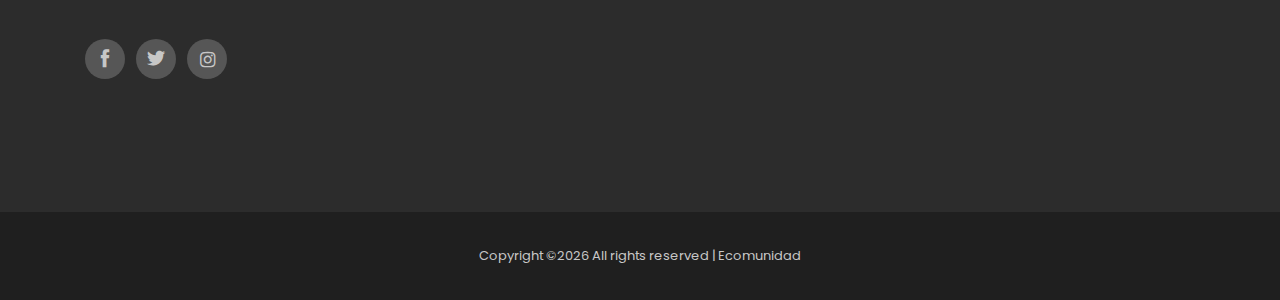
==== commit affbd0e1: "cambios feedback v2" ====
--- a/about.html
+++ b/about.html
@@ -1,380 +1,389 @@
-<!doctype html>
-<html class="no-js" lang="zxx">
-
-<head>
-    <meta charset="utf-8">
-    <meta http-equiv="x-ua-compatible" content="ie=edge">
-    <title>ecomunidad</title>
-    <meta name="description"
-        content="Ecomunidad tiene como objetivo recolectar, clasificar, depurar y disponibilizar de manera amigable toda la información que existe sobre cómo reutilizar, reducir y reciclar distintos elementos">
-    <meta name="keywords"
-        content="sustentabilidad, medioambiente, sustentable, ecologia,reciclaje, sostenibilidad, chile, ecofriendly, zerowaste, naturaleza, reciclar, economiacircular, sostenible, cambioclimatico, reutilizar, ecologico, nature, eco, ecolog, educacionambiental, sustainability, sostenible, compostar, compostaje, compost, plastico, contaminacion, punto limpio, punto sustentable, green">
-    <meta name="viewport" content="width=device-width, initial-scale=1">
-
-    <!-- <link rel="manifest" href="site.webmanifest"> -->
-    <link rel="shortcut icon" type="image/x-icon" href="img/favicon.png">
-    <!-- Place favicon.ico in the root directory -->
-
-    <!-- CSS here -->
-    <link rel="stylesheet" href="css/bootstrap.min.css">
-    <link rel="stylesheet" href="css/owl.carousel.min.css">
-    <link rel="stylesheet" href="css/magnific-popup.css">
-    <link rel="stylesheet" href="css/font-awesome.min.css">
-    <link rel="stylesheet" href="css/themify-icons.css">
-    <link rel="stylesheet" href="css/nice-select.css">
-    <link rel="stylesheet" href="css/flaticon.css">
-    <link rel="stylesheet" href="css/gijgo.css">
-    <link rel="stylesheet" href="css/animate.css">
-    <link rel="stylesheet" href="css/slick.css">
-    <link rel="stylesheet" href="css/slicknav.css">
-    <link rel="stylesheet" href="css/style.css">
-    <!-- <link rel="stylesheet" href="css/responsive.css"> -->
-</head>
-
-<body>
-    <!--[if lte IE 9]>
-<p class="browserupgrade">You are using an <strong>outdated</strong> browser. Please <a href="https://browsehappy.com/">upgrade your browser</a> to improve your experience and security.</p>
-<![endif]-->
-
-    <!-- header-start -->
-    <header>
-        <div class="header-area ">
-            <div class="header-top_area d-none d-lg-block">
+    <!doctype html>
+    <html class="no-js" lang="zxx">
+
+    <head>
+        <meta charset="utf-8">
+        <meta http-equiv="x-ua-compatible" content="ie=edge">
+        <title>ecomunidad</title>
+        <meta name="description"
+            content="Ecomunidad tiene como objetivo recolectar, clasificar, depurar y disponibilizar de manera amigable toda la información que existe sobre cómo reutilizar, reducir y reciclar distintos elementos">
+        <meta name="keywords"
+            content="sustentabilidad, medioambiente, sustentable, ecologia,reciclaje, sostenibilidad, chile, ecofriendly, zerowaste, naturaleza, reciclar, economiacircular, sostenible, cambioclimatico, reutilizar, ecologico, nature, eco, ecolog, educacionambiental, sustainability, sostenible, compostar, compostaje, compost, plastico, contaminacion, punto limpio, punto sustentable, green">
+        <meta name="viewport" content="width=device-width, initial-scale=1">
+
+        <!-- <link rel="manifest" href="site.webmanifest"> -->
+        <link rel="shortcut icon" type="image/x-icon" href="img/favicon.png">
+        <!-- Place favicon.ico in the root directory -->
+
+        <!-- CSS here -->
+        <link rel="stylesheet" href="css/bootstrap.min.css">
+        <link rel="stylesheet" href="css/owl.carousel.min.css">
+        <link rel="stylesheet" href="css/magnific-popup.css">
+        <link rel="stylesheet" href="css/font-awesome.min.css">
+        <link rel="stylesheet" href="css/themify-icons.css">
+        <link rel="stylesheet" href="css/nice-select.css">
+        <link rel="stylesheet" href="css/flaticon.css">
+        <link rel="stylesheet" href="css/gijgo.css">
+        <link rel="stylesheet" href="css/animate.css">
+        <link rel="stylesheet" href="css/slick.css">
+        <link rel="stylesheet" href="css/slicknav.css">
+        <link rel="stylesheet" href="css/style.css">
+        <!-- <link rel="stylesheet" href="css/responsive.css"> -->
+    </head>
+
+    <body>
+        <!--[if lte IE 9]>
+    <p class="browserupgrade">You are using an <strong>outdated</strong> browser. Please <a href="https://browsehappy.com/">upgrade your browser</a> to improve your experience and security.</p>
+    <![endif]-->
+
+        <!-- header-start -->
+        <header>
+            <div class="header-area ">
+                <div class="header-top_area d-none d-lg-block">
+                    <div class="container">
+                        <div class="row">
+                            <div class="col-xl-6 col-md-6 ">
+                                <div class="social_media_links">
+                                    <a href="#">
+                                        <i class="fa fa-linkedin"></i>
+                                    </a>
+                                    <a href="#">
+                                        <i class="fa fa-facebook"></i>
+                                    </a>
+                                    <a href="#">
+                                        <i class="fa fa-google-plus"></i>
+                                    </a>
+                                </div>
+                            </div>
+                            <div class="col-xl-6 col-md-6">
+                                <div class="short_contact_list">
+                                    <ul>
+                                        <li><a href="#"> <i class="fa fa-envelope"></i> info@ecomunidad.org</a></li>
+                                    </ul>
+                                </div>
+                            </div>
+                        </div>
+                    </div>
+                </div>
+                <div id="sticky-header" class="main-header-area">
+                    <div class="container">
+                        <div class="header_bottom_border">
+                            <div class="row align-items-center">
+                                <div class="col-xl-3 col-lg-2">
+                                    <div class="logo">
+                                        <a href="index.html">
+                                            <img src="img/logo.png" alt="">
+                                        </a>
+                                    </div>
+                                </div>
+                                <div class="col-xl-6 col-lg-7">
+                                    <div class="main-menu  d-none d-lg-block">
+                                        <nav>
+                                            <ul id="navigation">
+                                                <li><a class="active" href="index.html">home</a></li>
+                                                <li><a href="about.html">Nosotros</a></li>
+                                                <li><a href="service.html">Economía Circular</a></li>
+                                                <li><a href="single-blog.html">Comunidad</a></li>
+                                                <li><a href="contact.html">Puntos Limpios</a></li>
+                                            </ul>
+                                        </nav>
+                                    </div>
+                                </div>
+                                <div class="col-xl-3 col-lg-3 d-none d-lg-block">
+                                    <div class="Appointment">
+                                        <div class="search_button">
+                                            <a href="#">
+                                                <i class="ti-search"></i>
+                                            </a>
+                                        </div>
+                                        <div class="book_btn d-none d-lg-block">
+                                            <a class="popup-with-form" href="#test-form">Hablemos</a>
+                                        </div>
+                                    </div>
+                                </div>
+                                <div class="col-12">
+                                    <div class="mobile_menu d-block d-lg-none"></div>
+                                </div>
+                            </div>
+                        </div>
+
+                    </div>
+                </div>
+            </div>
+        </header>
+        <!-- header-end -->
+        <!-- bradcam_area  -->
+        <div class="bradcam_area bradcam_bg_1">
+            <div class="container">
+                <div class="row">
+                    <div class="col-xl-12">
+                        <div class="bradcam_text text-center">
+                            <h3>Nosotros
+
+                            </h3>
+                        </div>
+                    </div>
+                </div>
+            </div>
+        </div>
+        <!--/ bradcam_area  -->
+
+
+        <!-- Start Sample Area -->
+        <section class="sample-text-area">
+            <div class="container box_1170">
+                <h3 class="text-heading">Ecomunidad</h3>
+                <p class="sample-text">
+                    Ecomunidad nace para <i>reunir, centralizar y entregar</i> información sobre el cómo proteger
+                    <b>nuestro
+                        ecosistema</b> de manera <i>fácil, concreta y completa</i>, ayudando a educarse de forma
+                    didáctica
+                    por medio de un entrono <i>serio, objetivo y claro</i> para que así la <b>comunidad</b> tenga a
+                    disposición las herramientas para enfrentar este camino. <br>
+                    Tenemos por <i>objetivo</i> <b>frenar la contaminación ambiental</b> que venimos generando como
+                    sociedad
+                    a lo largo del tiempo. Nos caracterizamos por se una plataforma <i>democrática e inclusiva</i> a
+                    todo
+                    aquel que quiera apoyar el camino de la <b>sustentabilidad</b>.
+                </p>
+            </div>
+        </section>
+        <!-- End Sample Area -->
+
+        <!-- about  -->
+        <div class="about_area">
+            <div class="container-fluid p-0">
+                <div class="row no-gutters align-items-center">
+                    <div class="col-xl-6 col-lg-6">
+                        <div class="about_image">
+                            <img src="img/about/about.png" alt="">
+                        </div>
+                    </div>
+                    <div class="col-xl-6 col-lg-6">
+                        <div class="about_info">
+                            <h3>Ecomunidad</h3>
+                            <ul>
+                                <li> Todos somos parte de nuestra comunidad. </li>
+                                <li> Puedes aprender de forma didáctica sobre sustentabilidad para luego aplicarlo en tu
+                                    vida diaria. </li>
+                                <li> Comparte tu conocimiento con nuestra comunidad, así todos aprendemos más rápido.
+                                </li>
+                            </ul>
+
+                            <div class="about_btn">
+                                <a class="boxed-btn3" href="#">Quiero aprender</a>
+                                <a class="boxed-btn3" href="#">Quiero aportar contenido</a>
+                            </div>
+                        </div>
+                    </div>
+                </div>
+            </div>
+        </div>
+        <!--/ about  -->
+
+        <!-- counter  -->
+        <div class="counter_area">
+            <div class="container">
+                <div class="row">
+                    <div class="col-xl-4 col-md-4">
+                        <div class="single_counter text-center">
+                            <h3> <span class="counter">520</span> <span>+</span> </h3>
+                            <span>Cantidad de personas que forman esta comunidad</span>
+                        </div>
+                    </div>
+                    <div class="col-xl-4 col-md-4">
+                        <div class="single_counter text-center">
+                            <h3> <span class="counter">24</span> </h3>
+                            <span>Cantidad de noticias publicadas el último mes</span>
+                        </div>
+                    </div>
+                    <div class="col-xl-4 col-md-4">
+                        <div class="single_counter text-center">
+                            <h3> <span class="counter">95</span> <span></span> </h3>
+                            <span>Cantidad de aportes externos del ultimo mes</span>
+                        </div>
+                    </div>
+                </div>
+            </div>
+        </div>
+        <!--/ counter  -->
+
+        <!-- about wrap  -->
+        <div class="about_wrap_area about_wrap_area2">
+            <div class="container">
+                <div class="row">
+                    <div class="col-xl-4 col-md-6 col-lg-4">
+                        <div class="single_service_wrap text-center">
+                            <img src="img/svg_icon/controls.png" alt="">
+                            <h3>Somos una comunidad</h3>
+                            <p>Todos somos parte del cambio. La idea es que todos participemos, ya sea aprendiendo, o
+                                bien
+                                compartiendo tu propio contenido.</p>
+                        </div>
+                    </div>
+                    <div class="col-xl-4 col-md-6 col-lg-4">
+                        <div class="single_service_wrap text-center">
+                            <img src="img/svg_icon/bar-chart.png" alt="">
+                            <h3>Nuestro objetivo</h3>
+                            <p>Queremos generar una cultura social sustentable y sostenible con el cuidado del medio
+                                ambiente, con el fin de reducir nuestro impacto medioambiental. Juntos podemos lograrlo.
+                            </p>
+                        </div>
+                    </div>
+                    <div class="col-xl-4 col-md-6 col-lg-4">
+                        <div class="single_service_wrap text-center">
+                            <img src="img/svg_icon/puzzle.png" alt="">
+                            <h3>Invita a tus amigos</h3>
+                            <p>Para que nuestra comunidad funcione, necesitamos a más personas que se unan a nuestro
+                                desafío. Comparte nuestra página con tu círculo. </p>
+                        </div>
+                    </div>
+                </div>
+            </div>
+        </div>
+        <!--/ about wrap  -->
+
+        <!-- project  -->
+        <div class="project_area">
+            <div class="container">
+                <div class="row">
+                    <div class="col-xl-12">
+                        <div class="project_info text-center">
+                            <h3>Comparte tu propio contenido</h3>
+                            <p>Aporta con contenido y a la vez infórmate de los temas más relevantes sobre la
+                                sustentabilidad para brindarte las herramientas necesarias para llevar prácticas más
+                                amigables con el medioambiente. <br>
+                                Centralicemos toda aquella información relevante para mantenernos actualizados de todas
+                                las
+                                novedades que se
+                                vayan generando en torno a la sustentabilidad.</p>
+                            <a href="#" class="boxed-btn3-white">Envíanos tu contenido</a>
+                        </div>
+                    </div>
+                </div>
+            </div>
+        </div>
+        <!--/ project  -->
+
+        <!-- footer start -->
+        <footer class="footer">
+            <div class="footer_top">
                 <div class="container">
                     <div class="row">
-                        <div class="col-xl-6 col-md-6 ">
-                            <div class="social_media_links">
-                                <a href="#">
-                                    <i class="fa fa-linkedin"></i>
-                                </a>
-                                <a href="#">
-                                    <i class="fa fa-facebook"></i>
-                                </a>
-                                <a href="#">
-                                    <i class="fa fa-google-plus"></i>
-                                </a>
-                            </div>
-                        </div>
-                        <div class="col-xl-6 col-md-6">
-                            <div class="short_contact_list">
-                                <ul>
-                                    <li><a href="#"> <i class="fa fa-envelope"></i> info@ecomunidad.org</a></li>
-                                </ul>
-                            </div>
-                        </div>
-                    </div>
-                </div>
-            </div>
-            <div id="sticky-header" class="main-header-area">
+                        <div class="col-xl-12 col-md-12 col-lg-12">
+                            <div class="footer_widget">
+                                <div class="footer_logo">
+                                    <a href="#">
+                                        <img src="img/footer_logo.png" alt="">
+                                    </a>
+                                </div>
+                                <p>
+                                    Ahora que lo sabes, toma cartas en el asunto. Únete a nuestro desafío y sé parte de
+                                    esta
+                                    gran causa.
+                                </p>
+                                <div class="socail_links">
+                                    <ul>
+                                        <li>
+                                            <a href="#">
+                                                <i class="ti-facebook"></i>
+                                            </a>
+                                        </li>
+                                        <li>
+                                            <a href="#">
+                                                <i class="ti-twitter-alt"></i>
+                                            </a>
+                                        </li>
+                                        <li>
+                                            <a href="#">
+                                                <i class="fa fa-instagram"></i>
+                                            </a>
+                                        </li>
+                                    </ul>
+                                </div>
+                            </div>
+                        </div>
+
+                    </div>
+                </div>
+            </div>
+            <div class="copy-right_text">
                 <div class="container">
-                    <div class="header_bottom_border">
-                        <div class="row align-items-center">
-                            <div class="col-xl-3 col-lg-2">
-                                <div class="logo">
-                                    <a href="index.html">
-                                        <img src="img/logo.png" alt="">
-                                    </a>
-                                </div>
-                            </div>
-                            <div class="col-xl-6 col-lg-7">
-                                <div class="main-menu  d-none d-lg-block">
-                                    <nav>
-                                        <ul id="navigation">
-                                            <li><a class="active" href="index.html">home</a></li>
-                                            <li><a href="about.html">Nosotros</a></li>
-                                            <li><a href="service.html">Economía Circular</a></li>
-                                            <li><a href="single-blog.html">Comunidad</a></li>
-                                            <li><a href="contact.html">Puntos Limpios</a></li>
-                                        </ul>
-                                    </nav>
-                                </div>
-                            </div>
-                            <div class="col-xl-3 col-lg-3 d-none d-lg-block">
-                                <div class="Appointment">
-                                    <div class="search_button">
-                                        <a href="#">
-                                            <i class="ti-search"></i>
-                                        </a>
-                                    </div>
-                                    <div class="book_btn d-none d-lg-block">
-                                        <a class="popup-with-form" href="#test-form">Hablemos</a>
-                                    </div>
-                                </div>
-                            </div>
-                            <div class="col-12">
-                                <div class="mobile_menu d-block d-lg-none"></div>
-                            </div>
-                        </div>
-                    </div>
-
-                </div>
-            </div>
-        </div>
-    </header>
-    <!-- header-end -->
-    <!-- bradcam_area  -->
-    <div class="bradcam_area bradcam_bg_1">
-        <div class="container">
-            <div class="row">
-                <div class="col-xl-12">
-                    <div class="bradcam_text text-center">
-                        <h3>Nosotros
-
-                        </h3>
-                    </div>
-                </div>
-            </div>
-        </div>
-    </div>
-    <!--/ bradcam_area  -->
-
-
-    <!-- Start Sample Area -->
-    <section class="sample-text-area">
-        <div class="container box_1170">
-            <h3 class="text-heading">Ecomunidad</h3>
-            <p class="sample-text">
-                Ecomunidad nace para <i>reunir, centralizar y entregar</i> información sobre el cómo proteger <b>nuestro
-                    ecosistema</b> de manera <i>fácil, concreta y completa</i>, ayudando a educarse de forma didáctica
-                por medio de un entrono <i>serio, objetivo y claro</i> para que así la <b>comunidad</b> tenga a
-                disposición las herramientas para enfrentar este camino. <br>
-                Tenemos por <i>objetivo</i> <b>frenar la contaminación ambiental</b> que venimos generando como sociedad
-                a lo largo del tiempo. Nos caracterizamos por se una plataforma <i>democrática e inclusiva</i> a todo
-                aquel que quiera apoyar el camino de la <b>sustentabilidad</b>.
-            </p>
-        </div>
-    </section>
-    <!-- End Sample Area -->
-
-    <!-- about  -->
-    <div class="about_area">
-        <div class="container-fluid p-0">
-            <div class="row no-gutters align-items-center">
-                <div class="col-xl-6 col-lg-6">
-                    <div class="about_image">
-                        <img src="img/about/about.png" alt="">
-                    </div>
-                </div>
-                <div class="col-xl-6 col-lg-6">
-                    <div class="about_info">
-                        <h3>Ecomunidad</h3>
-                        <ul>
-                            <li> Todos somos parte de nuestra comunidad. </li>
-                            <li> Puedes aprender de forma didáctica sobre sustentabilidad para luego aplicarlo en tu
-                                vida diaria. </li>
-                            <li> Comparte tu conocimiento con nuestra comunidad, así todos aprendemos más rápido.</li>
-                        </ul>
-
-                        <div class="about_btn">
-                            <a class="boxed-btn3" href="#">Quiero aprender</a>
-                            <a class="boxed-btn3" href="#">Quiero aportar contenido</a>
-                        </div>
-                    </div>
-                </div>
-            </div>
-        </div>
-    </div>
-    <!--/ about  -->
-
-    <!-- counter  -->
-    <div class="counter_area">
-        <div class="container">
-            <div class="row">
-                <div class="col-xl-4 col-md-4">
-                    <div class="single_counter text-center">
-                        <h3> <span class="counter">520</span> <span>+</span> </h3>
-                        <span>Cantidad de personas que forman esta comunidad</span>
-                    </div>
-                </div>
-                <div class="col-xl-4 col-md-4">
-                    <div class="single_counter text-center">
-                        <h3> <span class="counter">24</span> </h3>
-                        <span>Cantidad de noticias publicadas el último mes</span>
-                    </div>
-                </div>
-                <div class="col-xl-4 col-md-4">
-                    <div class="single_counter text-center">
-                        <h3> <span class="counter">95</span> <span></span> </h3>
-                        <span>Cantidad de aportes externos del ultimo mes</span>
-                    </div>
-                </div>
-            </div>
-        </div>
-    </div>
-    <!--/ counter  -->
-
-    <!-- about wrap  -->
-    <div class="about_wrap_area about_wrap_area2">
-        <div class="container">
-            <div class="row">
-                <div class="col-xl-4 col-md-6 col-lg-4">
-                    <div class="single_service_wrap text-center">
-                        <img src="img/svg_icon/controls.png" alt="">
-                        <h3>Somos una comunidad</h3>
-                        <p>Todos somos parte del cambio. La idea es que todos participemos, ya sea aprendiendo, o bien
-                            compartiendo tu propio contenido.</p>
-                    </div>
-                </div>
-                <div class="col-xl-4 col-md-6 col-lg-4">
-                    <div class="single_service_wrap text-center">
-                        <img src="img/svg_icon/bar-chart.png" alt="">
-                        <h3>Nuestro objetivo</h3>
-                        <p>Queremos generar una cultura social sustentable y sostenible con el cuidado del medio
-                            ambiente, con el fin de reducir nuestro impacto medioambiental. Juntos podemos lograrlo.</p>
-                    </div>
-                </div>
-                <div class="col-xl-4 col-md-6 col-lg-4">
-                    <div class="single_service_wrap text-center">
-                        <img src="img/svg_icon/puzzle.png" alt="">
-                        <h3>Invita a tus amigos</h3>
-                        <p>Para que nuestra comunidad funcione, necesitamos a más personas que se unan a nuestro
-                            desafío. Comparte nuestra página con tu círculo. </p>
-                    </div>
-                </div>
-            </div>
-        </div>
-    </div>
-    <!--/ about wrap  -->
-
-    <!-- project  -->
-    <div class="project_area">
-        <div class="container">
-            <div class="row">
-                <div class="col-xl-12">
-                    <div class="project_info text-center">
-                        <h3>Aporta tu contenido</h3>
-                        <p>Aporta con contenido y a la vez infórmate de los temas más relevantes sobre la
-                            sustentabilidad para brindarte las
-                            herramientas necesarias para llevar prácticas más amigables con el Medio Ambiente. <br>
-                            Centralicemos toda aquella información relevante para mantenernos actualizados de todas las
-                            novedades que se
-                            vayan generando en torno a la sustentabilidad.</p>
-                        <a href="#" class="boxed-btn3-white">Haz un aporte</a>
-                    </div>
-                </div>
-            </div>
-        </div>
-    </div>
-    <!--/ project  -->
-
-    <!-- footer start -->
-    <footer class="footer">
-        <div class="footer_top">
-            <div class="container">
-                <div class="row">
-                    <div class="col-xl-12 col-md-12 col-lg-12">
-                        <div class="footer_widget">
-                            <div class="footer_logo">
-                                <a href="#">
-                                    <img src="img/footer_logo.png" alt="">
-                                </a>
-                            </div>
-                            <p>
-                                Ahora que lo sabes toma cartas en el asunto. Únete a nuestro desafío y sé parte de esta
-                                gran causa.
-                            </p>
-                            <div class="socail_links">
-                                <ul>
-                                    <li>
-                                        <a href="#">
-                                            <i class="ti-facebook"></i>
-                                        </a>
-                                    </li>
-                                    <li>
-                                        <a href="#">
-                                            <i class="ti-twitter-alt"></i>
-                                        </a>
-                                    </li>
-                                    <li>
-                                        <a href="#">
-                                            <i class="fa fa-instagram"></i>
-                                        </a>
-                                    </li>
-                                </ul>
-                            </div>
-                        </div>
-                    </div>
-
-                </div>
-            </div>
-        </div>
-        <div class="copy-right_text">
-            <div class="container">
-                <div class="footer_border"></div>
-                <div class="row">
-                    <div class="col-xl-12">
-                        <p class="copy_right text-center">
-                            <!-- Link back to Colorlib can't be removed. Template is licensed under CC BY 3.0. -->
-                            Copyright &copy;<script>
-                                document.write(new Date().getFullYear());
-                            </script> All rights reserved | Ecomunidad</a>
-                            <!-- Link back to Colorlib can't be removed. Template is licensed under CC BY 3.0. -->
-                        </p>
-                    </div>
-                </div>
-            </div>
-        </div>
-    </footer>
-    <!--/ footer end  -->
-
-    <!-- link that opens popup -->
-
-    <!-- form itself end-->
-    <form id="test-form" class="white-popup-block mfp-hide">
-        <div class="popup_box ">
-            <div class="popup_inner">
-                <div class="popup_header">
-                    <h3>Hablemos</h3>
-                </div>
-                <div class="custom_form">
+                    <div class="footer_border"></div>
                     <div class="row">
                         <div class="col-xl-12">
-                            <input type="name" placeholder="Nombre y apellido">
-                        </div>
-                        <div class="col-xl-12">
-                            <input type="email" placeholder="Email">
-                        </div>
-                        <div class="col-xl-12">
-                            <textarea name="" id="" cols="30" rows="10" placeholder="Mensaje"></textarea>
-                        </div>
-                        <div class="col-xl-12">
-                            <button type="submit" class="boxed-btn3">Enviar</button>
-                        </div>
-                    </div>
-                </div>
-            </div>
-        </div>
-    </form>
-    <!-- form itself end -->
-
-    <!-- JS here -->
-    <script src="js/vendor/modernizr-3.5.0.min.js"></script>
-    <script src="js/vendor/jquery-1.12.4.min.js"></script>
-    <script src="js/popper.min.js"></script>
-    <script src="js/bootstrap.min.js"></script>
-    <script src="js/owl.carousel.min.js"></script>
-    <script src="js/isotope.pkgd.min.js"></script>
-    <script src="js/ajax-form.js"></script>
-    <script src="js/waypoints.min.js"></script>
-    <script src="js/jquery.counterup.min.js"></script>
-    <script src="js/imagesloaded.pkgd.min.js"></script>
-    <script src="js/scrollIt.js"></script>
-    <script src="js/jquery.scrollUp.min.js"></script>
-    <script src="js/wow.min.js"></script>
-    <script src="js/nice-select.min.js"></script>
-    <script src="js/jquery.slicknav.min.js"></script>
-    <script src="js/jquery.magnific-popup.min.js"></script>
-    <script src="js/plugins.js"></script>
-    <script src="js/gijgo.min.js"></script>
-    <script src="js/slick.min.js"></script>
-    <!--contact js-->
-    <script src="js/contact.js"></script>
-    <script src="js/jquery.ajaxchimp.min.js"></script>
-    <script src="js/jquery.form.js"></script>
-    <script src="js/jquery.validate.min.js"></script>
-    <script src="js/mail-script.js"></script>
-
-    <script src="js/main.js"></script>
-</body>
-
-</html>+                            <p class="copy_right text-center">
+                                <!-- Link back to Colorlib can't be removed. Template is licensed under CC BY 3.0. -->
+                                Copyright &copy;<script>
+                                    document.write(new Date().getFullYear());
+                                </script> All rights reserved | Ecomunidad</a>
+                                <!-- Link back to Colorlib can't be removed. Template is licensed under CC BY 3.0. -->
+                            </p>
+                        </div>
+                    </div>
+                </div>
+            </div>
+        </footer>
+        <!--/ footer end  -->
+
+        <!-- link that opens popup -->
+
+        <!-- form itself end-->
+        <form id="test-form" class="white-popup-block mfp-hide">
+            <div class="popup_box ">
+                <div class="popup_inner">
+                    <div class="popup_header">
+                        <h3>Hablemos</h3>
+                    </div>
+                    <div class="custom_form">
+                        <div class="row">
+                            <div class="col-xl-12">
+                                <input type="name" placeholder="Nombre y apellido">
+                            </div>
+                            <div class="col-xl-12">
+                                <input type="email" placeholder="Email">
+                            </div>
+                            <div class="col-xl-12">
+                                <textarea name="" id="" cols="30" rows="10" placeholder="Mensaje"></textarea>
+                            </div>
+                            <div class="col-xl-12">
+                                <button type="submit" class="boxed-btn3">Enviar</button>
+                            </div>
+                        </div>
+                    </div>
+                </div>
+            </div>
+        </form>
+        <!-- form itself end -->
+
+        <!-- JS here -->
+        <script src="js/vendor/modernizr-3.5.0.min.js"></script>
+        <script src="js/vendor/jquery-1.12.4.min.js"></script>
+        <script src="js/popper.min.js"></script>
+        <script src="js/bootstrap.min.js"></script>
+        <script src="js/owl.carousel.min.js"></script>
+        <script src="js/isotope.pkgd.min.js"></script>
+        <script src="js/ajax-form.js"></script>
+        <script src="js/waypoints.min.js"></script>
+        <script src="js/jquery.counterup.min.js"></script>
+        <script src="js/imagesloaded.pkgd.min.js"></script>
+        <script src="js/scrollIt.js"></script>
+        <script src="js/jquery.scrollUp.min.js"></script>
+        <script src="js/wow.min.js"></script>
+        <script src="js/nice-select.min.js"></script>
+        <script src="js/jquery.slicknav.min.js"></script>
+        <script src="js/jquery.magnific-popup.min.js"></script>
+        <script src="js/plugins.js"></script>
+        <script src="js/gijgo.min.js"></script>
+        <script src="js/slick.min.js"></script>
+        <!--contact js-->
+        <script src="js/contact.js"></script>
+        <script src="js/jquery.ajaxchimp.min.js"></script>
+        <script src="js/jquery.form.js"></script>
+        <script src="js/jquery.validate.min.js"></script>
+        <script src="js/mail-script.js"></script>
+
+        <script src="js/main.js"></script>
+    </body>
+
+    </html>--- a/css/style.css
+++ b/css/style.css
@@ -432,7 +432,6 @@
   border-radius: 5px;
   text-align: center;
   color: #fff !important;
-  text-transform: capitalize;
   -webkit-transition: 0.5s;
   -moz-transition: 0.5s;
   -o-transition: 0.5s;
@@ -473,7 +472,6 @@
   border-radius: 5px;
   text-align: center;
   color: #fff !important;
-  text-transform: capitalize;
   -webkit-transition: 0.5s;
   -moz-transition: 0.5s;
   -o-transition: 0.5s;
@@ -1023,7 +1021,7 @@
 @media (min-width: 1200px) and (max-width: 1500px) {
   /* line 141, ../../Arafath/CL/CL October/213. Business/HTML/scss/_header.scss */
   .header-area .main-header-area .main-menu ul li a {
-    font-size: 15px;
+    font-size: 14px;
   }
 }
 
@@ -1298,7 +1296,6 @@
   color: #FFF;
   font-family: "Poppins", sans-serif;
   font-size: 50px;
-  text-transform: capitalize;
   letter-spacing: 2px;
   font-weight: 400;
   line-height: 62px;
@@ -1660,7 +1657,8 @@
 
 /* line 203, ../../Arafath/CL/CL October/213. Business/HTML/scss/_about.scss */
 .project_area {
-  background: #28AE60;
+    background: #28ae60;
+  	background-repeat: repeat;;
   padding: 150px 0;
 }
 
